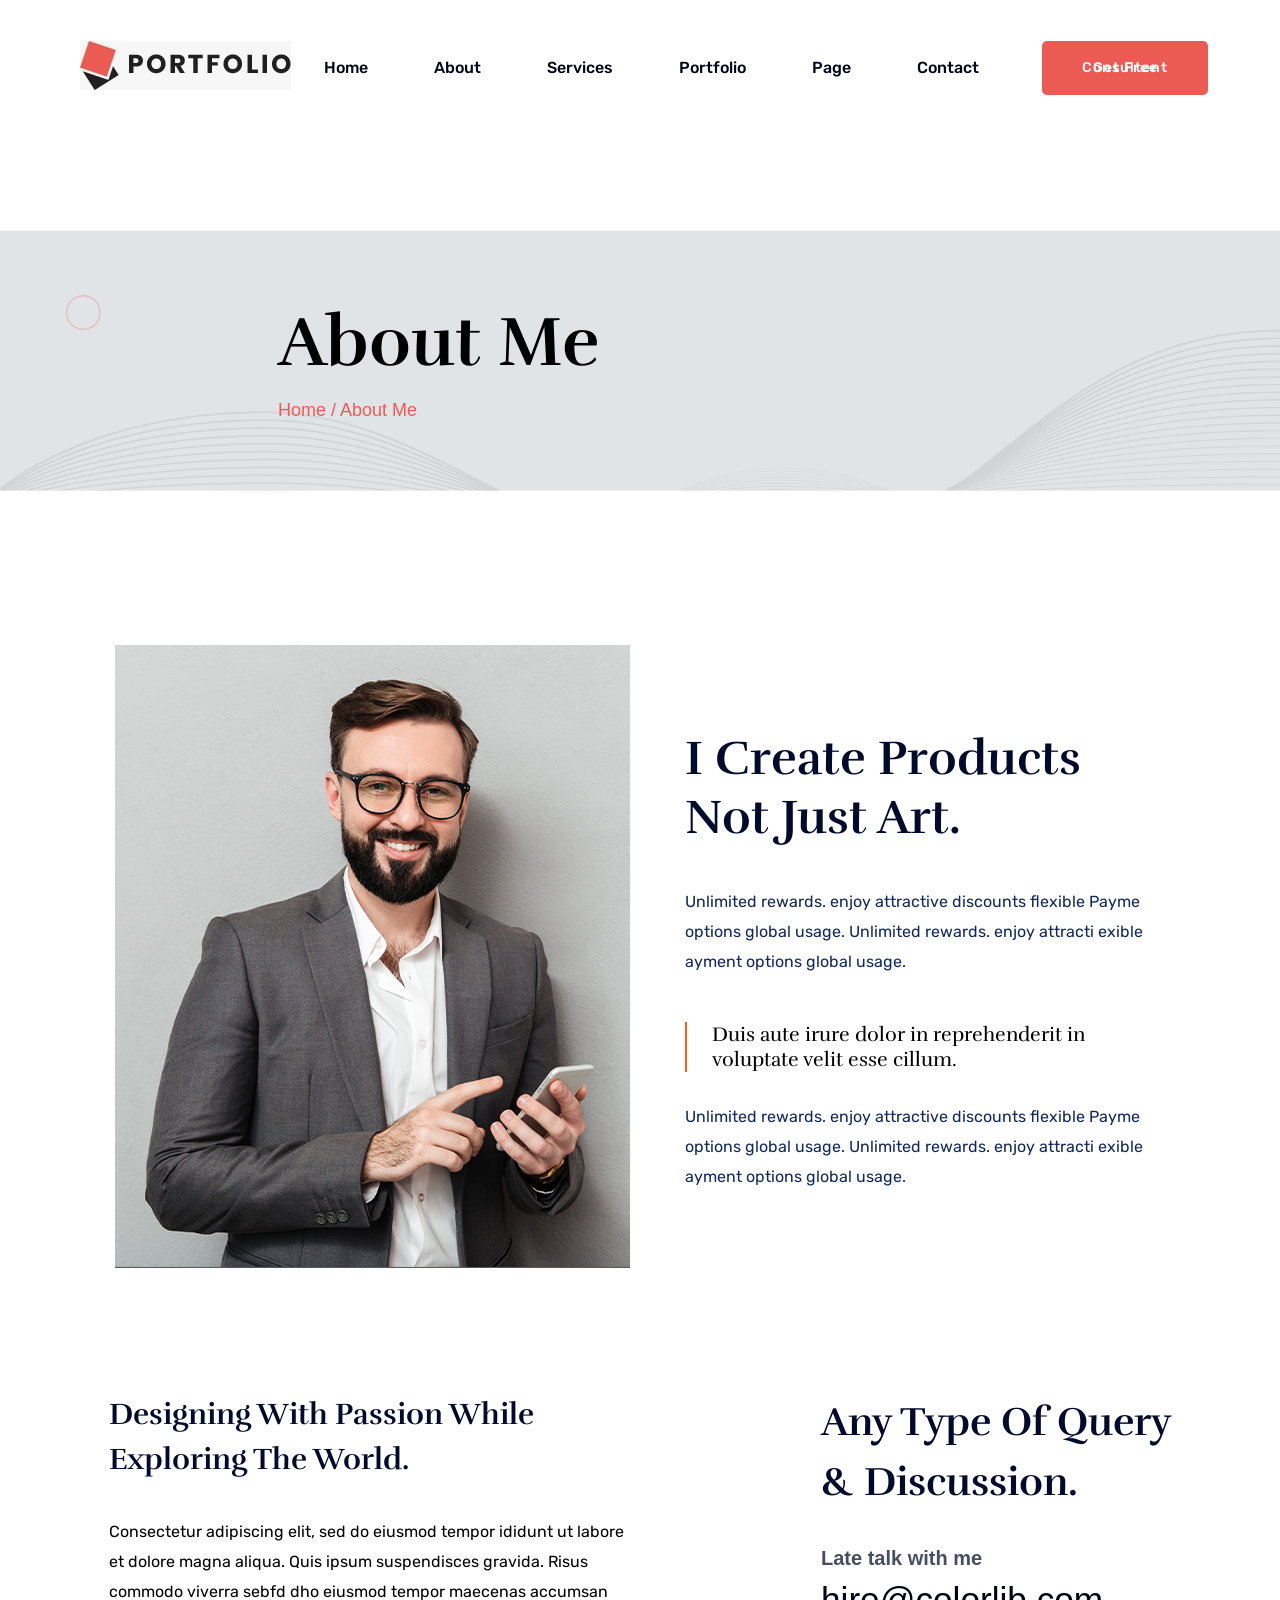
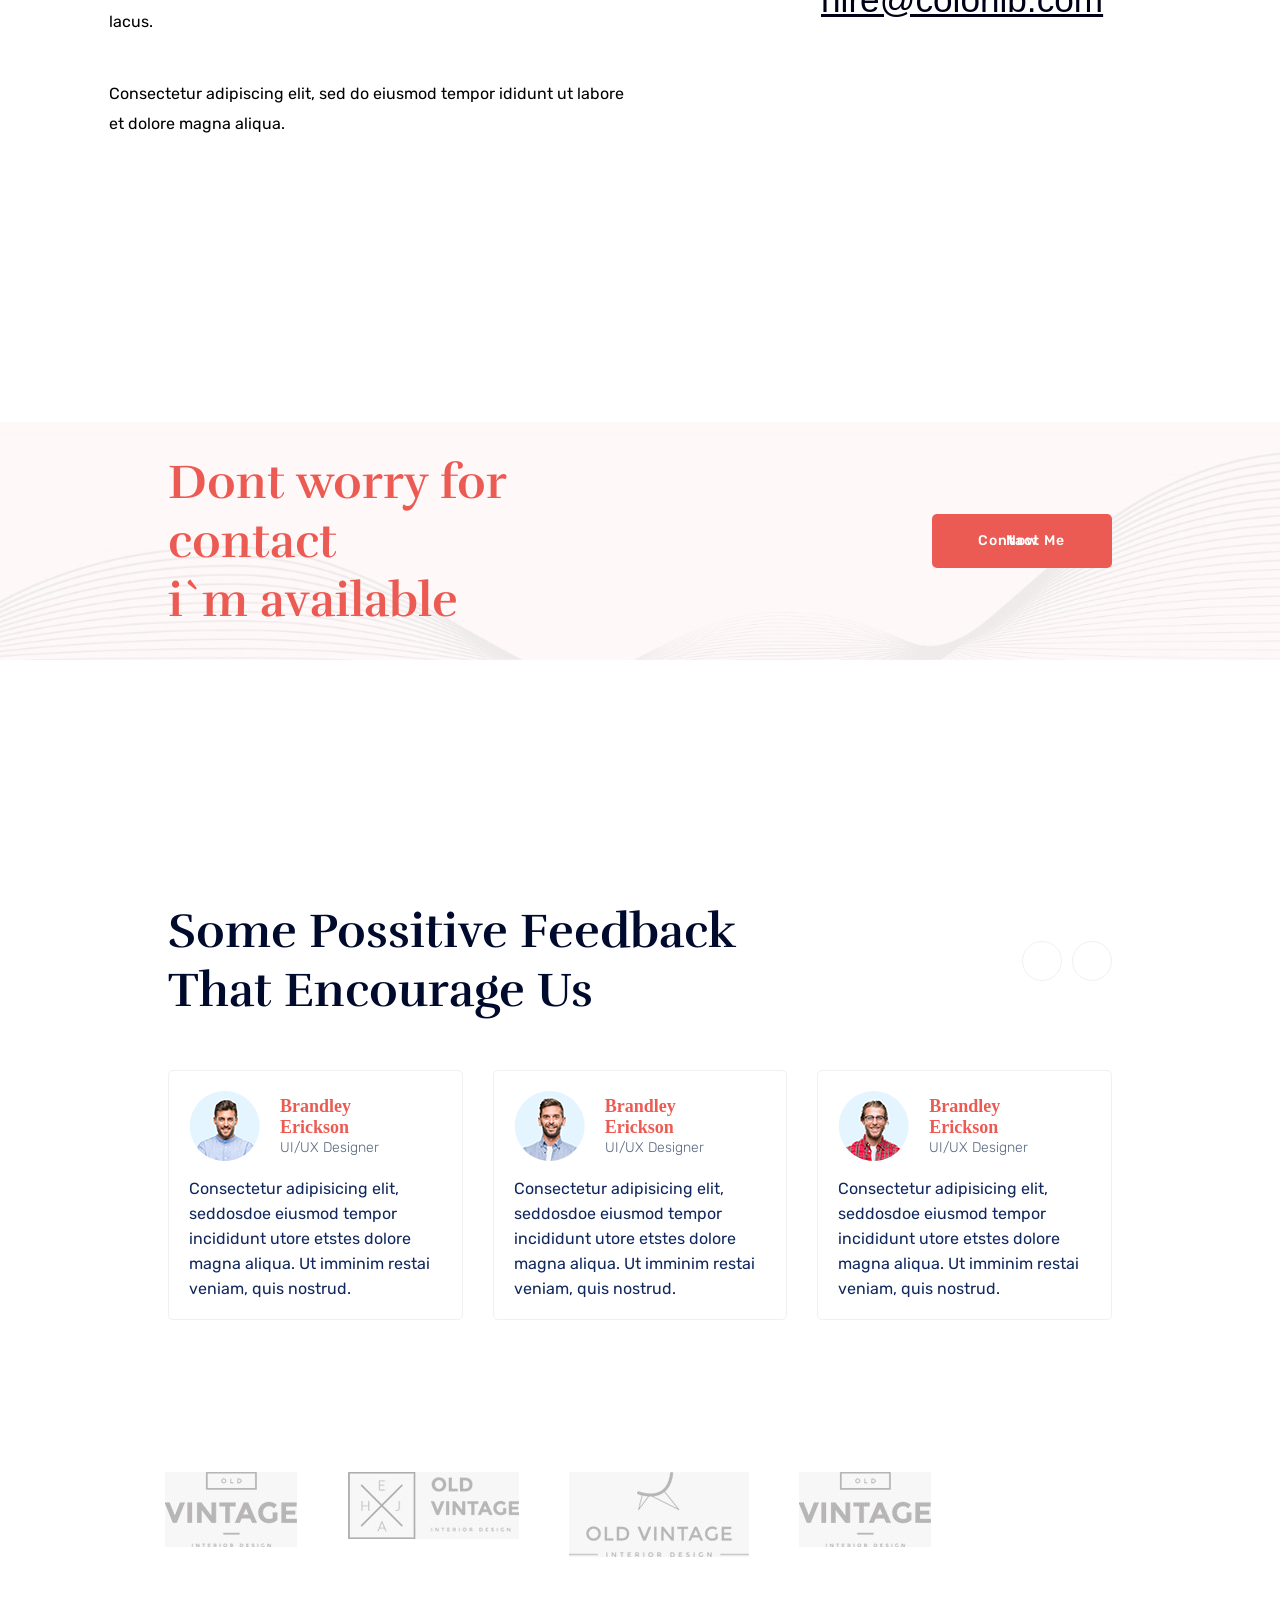
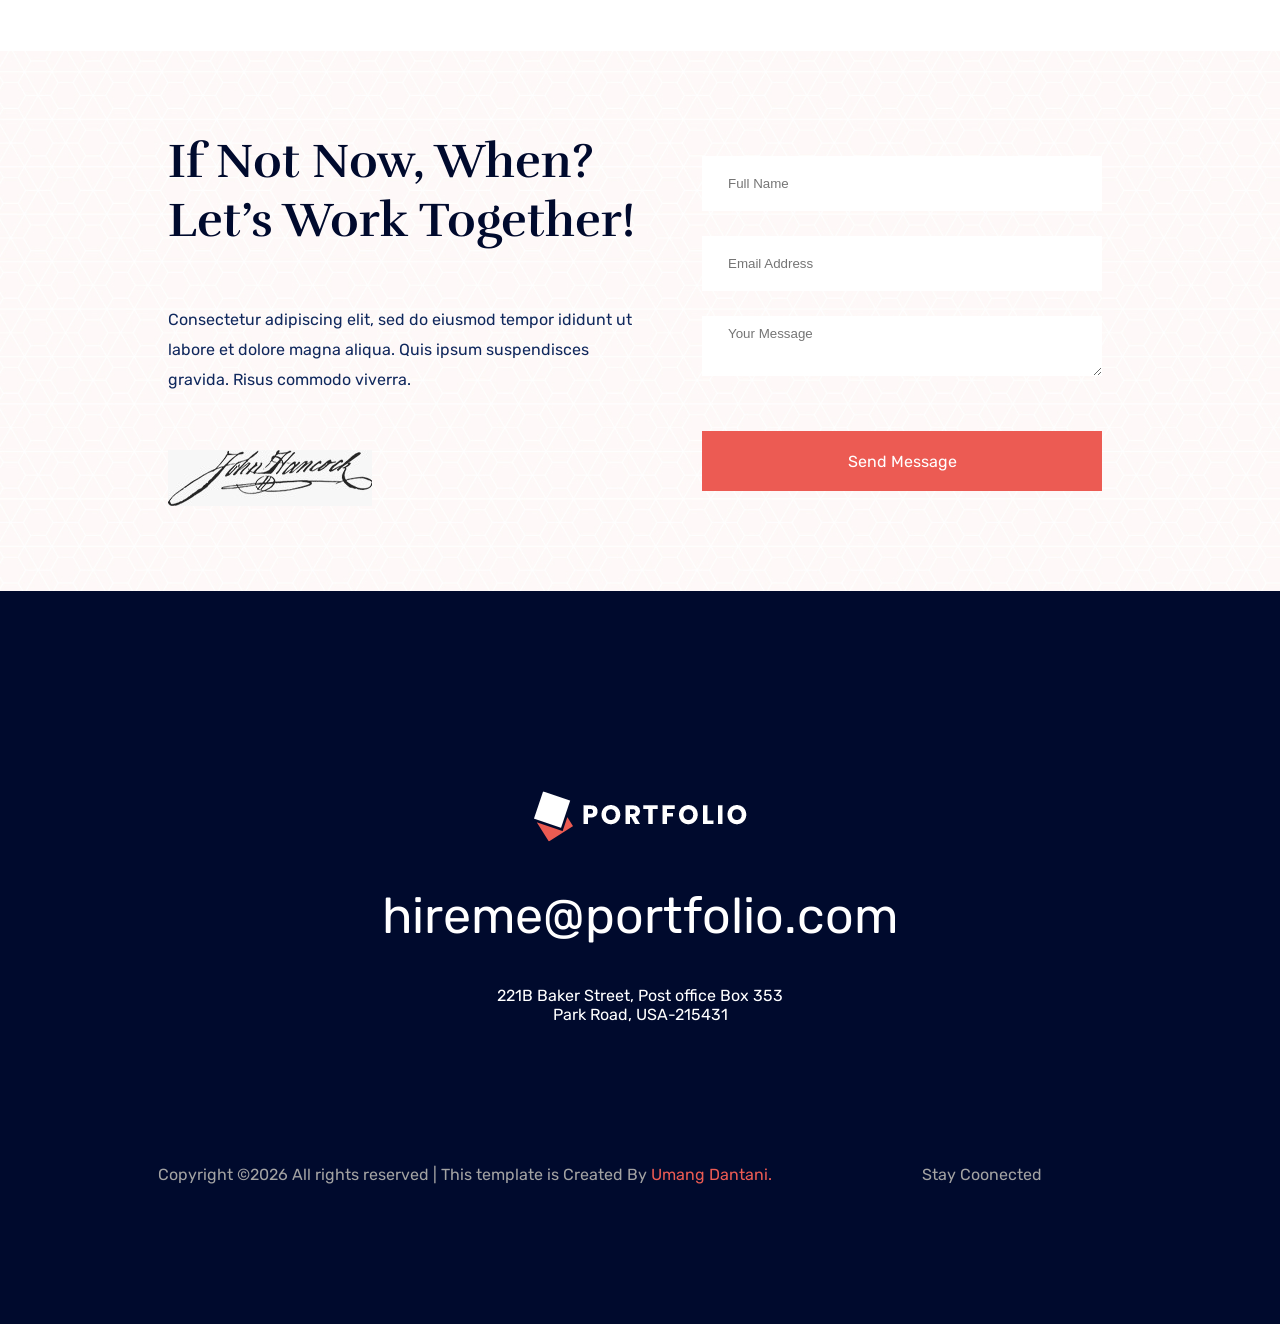
==== about.html @ 94665314 "first" ====
<!DOCTYPE html>
<html lang="en">
<head>
    <meta charset="UTF-8">
    <meta name="viewport" content="width=device-width, initial-scale=1.0">
    <title>About|Portfolio-WebPage</title>
    <link rel="stylesheet" href="style.css">
</head>
<body>
    <header class="header">
      <div class="header-logo">
        <img src="./images/logo (1).png" alt="" />
      </div>
      <nav class="header-navbar">
        <ul>
          <li>
            <a href="#Home">Home</a>
          </li>
          <li>
            <a href="#about">About</a>
          </li>
          <li>
            <a href="#services">Services</a>
          </li>
          <li>
            <a href="#portfolio">Portfolio</a>
          </li>
          <li>
            <a href="#page">Page</a>
          </li>
          <li>
            <a href="#contact">Contact</a>
          </li>
        </ul>
        <div class="header-navbar-btn">
          <button>Get Free Consultent</button>
        </div>
      </nav>
    </header>

<!---------------- About Me Section------------- -->
<section class="about-me-section" id="home">
    <div class="about-me-section-container">
        <div class="about-me-section-title">
            <h2>About Me</h2>
            <span>Home / About Me</span>
        </div>
    </div>
</section>

<!------------- Create-Products-Section------------------------ -->
<section class="create-product-section">
    <div class="create-product-section-container">
        <div class="create-product-section-wrapper">
<div class="rigth-side-content">
            <img src="./images/aboutme.png" alt="">
        </div>
        <div class="left-side-text-content">
            <div class="Left-side-text">
                <h2>I Create Products Not Just Art.</h2>
                <p>Unlimited rewards. enjoy attractive discounts flexible Payme options global usage. Unlimited rewards. enjoy attracti exible ayment options global usage.</p>
                <h4>Duis aute irure dolor in reprehenderit in voluptate velit esse cillum.
</h4><p>Unlimited rewards. enjoy attractive discounts flexible Payme options global usage. Unlimited rewards. enjoy attracti exible ayment options global usage.</p>
            </div>
        </div>
        </div>
    </div>
</section>

 <!------------ About Section Start----------------- -->

    <section class="about-section">
      <div class="about-section-container">
        <div class="about-wrapper">
          <div class="about-left-side-content">
            <h3>Designing With Passion While Exploring The World.</h3>
            <p class="pera-1">
              Consectetur adipiscing elit, sed do eiusmod tempor ididunt ut
              labore et dolore magna aliqua. Quis ipsum suspendisces gravida.
              Risus commodo viverra sebfd dho eiusmod tempor maecenas accumsan
              lacus.
            </p>
            <p class="pera-2">
              Consectetur adipiscing elit, sed do eiusmod tempor ididunt ut
              labore et dolore magna aliqua.
            </p>
          </div>
          <div class="about-right-side-content">
            <h3>
              Any Type Of Query <br />
              & Discussion.
            </h3>
            <p>Late talk with me</p>

            <div class="about-right-side-flex">
              <a href="">hire@colorlib.com</a>

              <i class="fa-solid fa-arrow-right"></i>
            </div>
          </div>
        </div>
      </div>
    </section>

    
  

    <!------------ Contact Section------------- -->

    <section class="contact-section">
      <div class="contact-section-container">
        <div class="content-section-wrapper">
          <div class="left-side-content">
            <div class="left-side-text">
              <h2>
                Dont worry for contact <br />
                i`m available
              </h2>
            </div>
          </div>
          <div class="right-side-content">
            <div class="right-side-content-btn">
              <button>Contact Me Now</button>
            </div>
          </div>
        </div>
      </div>
    </section>

    <!----------------- Feedback-Section----------------- -->

    <section class="feedback-section">
      <div class="feedback-section-container">
        <div class="section-title">
          <div class="section-title-flex">
            <h2>
              Some Possitive Feedback <br />
              That Encourage Us
            </h2>
            <div class="side-arrow-icons">
              <i class="fa-solid fa-angle-left"></i>
              <i class="fa-solid fa-angle-right"></i>
            </div>
          </div>
        </div>
        <div class="feedback-section-grid">
          <div class="feedback-section-card">
            <div class="img-and-text-flex">
              <img src="./images/blog3.png" alt="" />
              <div class="img-side-text">
                <h2>Brandley Erickson</h2>
                <span>UI/UX Designer</span>
              </div>
            </div>
            <p>
              Consectetur adipisicing elit, seddosdoe eiusmod tempor incididunt
              utore etstes dolore magna aliqua. Ut imminim restai veniam, quis
              nostrud.
            </p>
          </div>
          <div class="feedback-section-card">
            <div class="img-and-text-flex">
              <img src="./images/blog2.png" alt="" />
              <div class="img-side-text">
                <h2>Brandley Erickson</h2>
                <span>UI/UX Designer</span>
              </div>
            </div>
            <p>
              Consectetur adipisicing elit, seddosdoe eiusmod tempor incididunt
              utore etstes dolore magna aliqua. Ut imminim restai veniam, quis
              nostrud.
            </p>
          </div>
          <div class="feedback-section-card">
            <div class="img-and-text-flex">
              <img src="./images/blog1.png" alt="" />
              <div class="img-side-text">
                <h2>Brandley Erickson</h2>
                <span>UI/UX Designer</span>
              </div>
            </div>
            <p>
              Consectetur adipisicing elit, seddosdoe eiusmod tempor incididunt
              utore etstes dolore magna aliqua. Ut imminim restai veniam, quis
              nostrud.
            </p>
          </div>
        </div>
      </div>
    </section>

    <!-------------- Brand-Section--------------- -->

    <section class="brand-section">
      <div class="brand-section-container">
        <div class="brand-section-grid">
          <div class="brand-section-cards">
            <img src="./images/brand2" alt="" />
          </div>
          <div class="brand-section-cards">
            <img src="./images/brand3" alt="" />
          </div>
          <div class="brand-section-cards">
            <img src="./images/brand4" alt="" />
          </div>
          <div class="brand-section-cards">
            <img src="./images/brand2" alt="" />
          </div>
          <div class="brand-section-cards">
            <img src="./images/brand1" alt="" />
          </div>
        </div>
      </div>
    </section>

    <!------------ Contact-Form-Section-------------- -->

    <section class="contact-form-section">
      <div class="contact-form-section-container">
        <div class="contact-form-wrapper">
          <div class="Left-side-content">
            <div class="contact-form-left-side-text">
              <h2>
                If Not Now, When? <br />
                Let’s Work Together!
              </h2>
              <p>
                Consectetur adipiscing elit, sed do eiusmod tempor ididunt ut
                labore et dolore magna aliqua. Quis ipsum suspendisces gravida.
                Risus commodo viverra.
              </p>
              <img src="./images/sin" alt="" />
            </div>
          </div>
          <div class="right-side-form-content">
            <form action="">
              <input type="text" placeholder="Full Name" />
              <input type="text" placeholder="Email Address" />
              <textarea
                name="Your Message"
                placeholder="Your Message"
              ></textarea>
              <div class="input-btn">
                <button class="form-btn">Send Message</button>
              </div>
            </form>
          </div>
        </div>
      </div>
    </section>

    <!------------- Footer Section------------- -->

    <footer class="footer-section">
      <div class="footer-section-container">
        <div class="footer-text-content">
          <img src="./images/logo2_footer.png" alt="" />
          <h1>hireme@portfolio.com</h1>
          <span>221B Baker Street, Post office Box 353</span>
        </div>
        <span>Park Road, USA-215431</span>
        <div class="footer-text-bootom-flex">
          <p>
            Copyright ©2026 All rights reserved | This template is Created By
            <span>Umang Dantani.</span>
          </p>
          <div class="footer-social-icons">
            <div class="footer-social-flex">
              <p>Stay Coonected</p>
              <i class="fa-brands fa-twitter"></i>
              <i class="fa-brands fa-facebook-f"></i>
              <i class="fa-solid fa-globe"></i>
              <i class="fa-brands fa-instagram"></i>
            </div>
          </div>
        </div>
      </div>
    </footer>
</body>
</html>
---- style.css ----
@import url("https://fonts.googleapis.com/css2?family=Aguafina+Script&family=Allison&family=Allura&family=Italiana&family=Merriweather:ital,opsz,wght@0,18..144,300..900;1,18..144,300..900&family=Montserrat:ital,wght@0,100..900;1,100..900&family=Open+Sans:ital,wght@0,300..800;1,300..800&family=Oswald:wght@200..700&family=Playfair:ital,opsz,wght@0,5..1200,300..900;1,5..1200,300..900&family=Playwrite+AU+QLD:wght@100..400&family=Poppins:ital,wght@0,100;0,200;0,300;0,400;0,500;0,600;0,700;0,800;0,900;1,100;1,200;1,300;1,400;1,500;1,600;1,700;1,800;1,900&family=Raleway:ital,wght@0,100..900;1,100..900&family=Roboto:ital,wght@0,100..900;1,100..900&family=Rubik:ital,wght@0,300..900;1,300..900&display=swap");
@import url("https://fonts.googleapis.com/css2?family=Aguafina+Script&family=Allison&family=Allura&family=Italiana&family=Merriweather:ital,opsz,wght@0,18..144,300..900;1,18..144,300..900&family=Montserrat:ital,wght@0,100..900;1,100..900&family=Open+Sans:ital,wght@0,300..800;1,300..800&family=Oswald:wght@200..700&family=Playfair:ital,opsz,wght@0,5..1200,300..900;1,5..1200,300..900&family=Playwrite+AU+QLD:wght@100..400&family=Poppins:ital,wght@0,100;0,200;0,300;0,400;0,500;0,600;0,700;0,800;0,900;1,100;1,200;1,300;1,400;1,500;1,600;1,700;1,800;1,900&family=Raleway:ital,wght@0,100..900;1,100..900&family=Roboto:ital,wght@0,100..900;1,100..900&family=Rubik:ital,wght@0,300..900;1,300..900&family=Rufina:wght@400;700&display=swap");
* {
  margin: 0;
  padding: 0;
  box-sizing: border-box;
}

.header {
  height: 15vh;
  padding: 0 80px;
  display: flex;
  justify-content: space-between;
  align-items: center;
}

.header-navbar {
  display: flex;
  justify-content: space-between;
  align-items: center;
  gap: 30px;
}

.header-navbar-btn button {
  background: #ec5b53;
  padding: 27px 40px;
  text-transform: capitalize;
  display: inline-block;
  font-family: "Rubik", sans-serif;
  font-size: 14px;
  border-radius: 5px;
  border: none;
  color: white;
  font-weight: 500;
  letter-spacing: 1px;
  line-height: 0;
  position: relative;
  overflow: hidden;
  z-index: 1;
}

.header-navbar-btn button::before {
  content: "";
  position: absolute;
  top: 0;
  left: -100%;
  width: 100%;
  height: 100%;
  background: #d8433c;
  transition: all 0.4s ease;
  z-index: -1;
}

.header-navbar-btn button:hover::before {
  left: 0;
}

.header-navbar-btn button:hover {
  color: #fff;
}

.header-navbar ul {
  margin: 0px;
  padding: 0px;
  list-style: none;
  display: flex;
}
.header-navbar ul li a {
  font-family: "Rubik", sans-serif;
  color: #000019;
  font-weight: 500;
  text-decoration: none;
  padding: 39px 10px;
  display: block;
  font-size: 16px;
  margin: 0 23px;
  transition: 0.3s ease;
}

.header-navbar ul li a:hover {
  color: #ec5b53;
}

/* <!----------------- Hero-Section-Start-------------- --> */

.hero-section {
  min-height: 100vh;
  background-image: url(./images/h1_hero.jpg);
  background-position: center;
  background-repeat: no-repeat;
  background-size: cover;
}

.hero-section-container {
  max-width: 1200px;
  min-height: 100vh;
  padding: 10px 13%;
  display: flex;
  justify-content: center;
  align-items: center;
}

.hero-section-container-text-content {
  max-height: 500px;
}

.hero-section-container-text-content span {
  font-size: 18px;
  font-family: "Rubik", sans-serif;
  line-height: 1.2;
  font-weight: 300;
  margin-bottom: 39px;
  color: #ec5b53;
  text-transform: uppercase;
  display: inline-block;
}

.hero-section-container-text-content h1 {
  font-family: "Rufina", serif;
  font-size: 70px;
  font-weight: 700;
  margin-bottom: 14px;
  color: #002d5b;
  line-height: 1.2;
  text-transform: capitalize;
  margin-bottom: 29px;
}
.hero-section-container-text-content p {
  font-family: "Rubik", sans-serif;
  color: #464d65;
  margin-bottom: 42px;
  max-width: 550px;
  line-height: 30px;
}

.hero-content-btns {
  display: flex;
  justify-content: first baseline;
  gap: 20px;
}

.hero-content-btns .btn-1 {
  background: #ec5b53;
  padding: 20px 44px;
  text-transform: capitalize;
  font-family: "Rubik", sans-serif;
  color: #fff;
  cursor: pointer;
  display: inline-block;
  font-size: 14px;
  border-radius: 5px;
  font-weight: 500;
  letter-spacing: 1px;
  line-height: 0;
  margin-bottom: 0;
  margin: 10px;
  cursor: pointer;
  transition: color 0.4s linear;
  position: relative;
  z-index: 1;
  border: 0;
  overflow: hidden;
  margin: 0;
  transition: 0.3s ease;
}

/* Hover Background */
.hero-content-btns .btn-1::before {
  content: "";
  position: absolute;
  top: 0;
  left: -100%;
  width: 100%;
  height: 100%;
  background: #d8433c;
  transition: left 0.4s ease;
  z-index: -1;
}

/* Hover */
.hero-content-btns .btn-1:hover::before {
  left: 0;
}

.hero-content-btns .btn-1:hover {
  transform: translate(10px);
  color: #fff;
}

.hero-content-btns .btn-2 {
  border: 1px solid #e3c6c6;
  background: transparent;
  color: #464d65;
  padding: 20px 57px;
  border-radius: 5px;
  text-transform: capitalize;
  font-size: 14px;
  font-weight: 500;
  letter-spacing: 1px;
  cursor: pointer;
  position: relative;
  overflow: hidden;
  z-index: 1;
  transition: 0.3s ease;
}

.hero-content-btns .btn-2::before {
  content: "";
  position: absolute;
  left: 0;
  top: 0;
  width: 100%;
  height: 0%;
  background: #ec5b53;
  z-index: -1;
  transition: height 0.35s ease;
}

/* Hover */
.hero-content-btns .btn-2:hover::before {
  height: 100%;
}

.hero-content-btns .btn-2:hover {
  color: #fff;
  border-color: #ec5b53;
  transform: translateY(10px);
}

/* <!------------ About Section Start---------------- */

.about-section {
  padding: 50px 50px;
  margin: 0 auto;
  display: flex;
  justify-content: center;
}
.about-section-container {
  max-width: 1200px;
  padding: 10px 5%;
}

.about-wrapper {
  display: flex;
  justify-content: space-between;
  gap: 50px;
}

.about-left-side-content {
  width: 50%;
}

.about-left-side-content h3 {
  font-family: "Rufina", serif;
  font-size: 30px;
  color: #000a2d;
  font-weight: 700;
  margin-bottom: 35px;
  line-height: 1.5;
}
.about-left-side-content .pera-1 {
  font-family: "Rubik", sans-serif;
  color: black;
  margin-bottom: 42px;
  max-width: 550px;
  line-height: 30px;
}
.about-left-side-content .pera-2 {
  font-family: "Rubik", sans-serif;
  color: black;
  margin-bottom: 42px;
  max-width: 550px;
  line-height: 30px;
}

.about-right-side-content h3 {
  font-family: "Rufina", serif;
  font-size: 40px;
  color: #000a2d;
  font-weight: 700;
  margin-bottom: 35px;
  line-height: 1.5;
}
.about-right-side-content p {
  font-family: "Segoe UI", Tahoma, Geneva, Verdana, sans-serif;
  color: #464d65;
  font-size: 20px;
  font-weight: 600;
  margin-bottom: 10px;
}

.about-right-side-flex {
  display: flex;
  justify-content: space-between;
  align-items: center;
}
.about-right-side-flex a {
  font-family: "Segoe UI", Tahoma, Geneva, Verdana, sans-serif;
  font-size: 2.2rem;
  color: #000019;
  font-weight: 500;
}

.about-right-side-flex i {
  font-size: 2rem;
}

/* <!----------- Categories Section------------- --> */

.categories-section {
  min-height: 100vh;
  background: url(./images/shape1.png);
  background-position: center;
  background-repeat: no-repeat;
  background-size: cover;
  padding: 50px 50px;
  margin: 0 auto;
  display: flex;
  justify-content: center;
  align-items: center;
}

.categories-section-container {
  max-width: 1200px;
  padding: 10px 5%;
}

.section-title h2 {
  font-family: "Rufina", serif;
  font-size: 48px;
  display: block;
  color: #000a2d;
  font-weight: 600;
}

.categories-section-grid {
  margin-top: 50px;
  display: grid;
  grid-template-columns: repeat(3, 1fr);
  gap: 30px;
}

.categories-section-card {
  border: 1px solid #e1ebf7;
  border-radius: 6px;
  width: 350px;
  text-align: center;
  height: 500px;
  padding: 61px 18px;
  transition: all 0.4s ease-out 0s;
  position: relative;
  z-index: 1;
}

.categories-section-card::before {
  content: "";
  position: absolute;
  left: 0;
  bottom: 0;
  width: 100%;
  height: 0;
  background: #ec5b53;
  transition: height 0.35s ease;
  z-index: -1;
}

.categories-section-card i {
  background: #ec5b5367;
  border-radius: 50px;
  width: 95px;
  height: 95px;
  padding: 25px;
  font-size: 2.5rem;
  color: #ec5b53;
}
.categories-section-card h5 {
  font-family: "Rufina", serif;
  font-size: 25px;
  color: #002d5b;
  font-weight: 700;
  padding-top: 50px;
  margin-bottom: 21px;
  display: block;
  transition: 0.3s ease;
}
.categories-section-card p {
  font-family: "Rubik", sans-serif;
  color: #464d65;
  padding-top: 10px;
  line-height: 30px;
  transition: 0.3s ease;
}

.categories-section-card:hover {
  background: #ec5b5375;
  transform: translate(22px);
}
.categories-section-card i:hover {
  transform: rotate(5deg);
  background: white;
}
.categories-section-card h5:hover {
  transform: translate(-20px);
  font-size: 2rem;
  color: white;
}
.categories-section-card p:hover {
  transform: translate(10px);
  color: white;
}

/* <!------------- Service-Section--------------- --> */

.service-section {
  padding: 50px 50px;
  margin: 0 auto;
  display: flex;
  justify-content: center;
  align-items: center;
}

.service-section-container {
  max-width: 1200px;
  padding: 10px 4%;
  margin: auto;
}

.section-titles-flex {
  display: flex;
  justify-content: space-between;
  align-items: center;
  gap: 30px;
}
.section-titles-flex span {
  margin-top: 130px;
  font-family: "Segoe UI", Tahoma, Geneva, Verdana, sans-serif;
  font-weight: 500;
  transition: 0.3s ease;
}

.section-titles-flex span:hover {
  border-bottom: 2px solid #ec5b53;
  transform: translate(5px);
}

.section-span-flex {
  display: flex;
  justify-content: right;
  gap: 20px;
}
.service-grid {
  margin-top: 50px;
  display: grid;
  grid-template-columns: 2fr 1fr 1fr;
  grid-template-rows: 220px 420px 280px;
  gap: 25px;
}
.item {
  overflow: hidden;
}

.item img {
  width: 100%;
  height: 100%;
  object-fit: cover;
  display: block;
  transition: 0.5s;
}

.item:hover img {
  transform: scale(1.08);
}

/* Layout */

.item-1 {
  grid-column: 1 / 3;
  grid-row: 1 / 3;
}

.item-2 {
  grid-column: 3;
  grid-row: 1;
}

.item-3 {
  grid-column: 3;
  grid-row: 2;
}

.item-4 {
  grid-column: 1;
  grid-row: 3;
}

.item-5 {
  grid-column: 2;
  grid-row: 3;
}

.item-6 {
  grid-column: 3;
  grid-row: 3;
}

/* <!------------ Contact Section------------- --> */

.contact-section {
  min-height: 50vh;
  width: 100%;
  background-image: url(./images/section_bg02.jpg);
  background-position: center;
  background-repeat: no-repeat;
  background-size: contain;
  padding: 50px 50px;
  margin: auto;
}
.contact-section-container {
  padding: 10px 10%;
  height: 500px;
  display: flex;
  justify-content: center;
  align-items: center;
}
.content-section-wrapper {
  display: flex;
  justify-content: space-between;
  align-items: center;
  gap: 320px;
}

.left-side-content {
  max-width: 50%;
}

.left-side-text h2 {
  font-family: "Rufina", serif;
  font-size: 48px;
  display: block;
  color: #ec5b53;
  font-weight: 600;
}

.right-side-content {
  max-width: 50%;
}

.right-side-content-btn button {
  background: #ec5b53;
  padding: 27px 44px;
  text-transform: capitalize;
  font-family: "Rubik", sans-serif;
  color: #fff;
  cursor: pointer;
  display: inline-block;
  font-size: 14px;
  border-radius: 5px;
  font-weight: 500;
  letter-spacing: 1px;
  line-height: 0;
  margin-bottom: 0;
  margin: 10px;
  cursor: pointer;
  transition: color 0.4s linear;
  position: relative;
  z-index: 1;
  border: 0;
  overflow: hidden;
  margin: 0;
  transition: 0.3s ease;
}
.right-side-content-btn button::before {
  content: "";
  position: absolute;
  top: 0;
  left: -100%;
  width: 100%;
  height: 100%;
  background: #d8433c;
  transition: all 0.4s ease;
  z-index: -1;
}

.right-side-content-btn button:hover::before {
  left: 0;
}

.right-side-content-btn button:hover {
  transform: translate(10px);
  color: #fff;
}

/* <!----------------- Feedback-Section----------------- --> */

.feedback-section {
  min-height: 60vh;
  padding: 50px 50px;
  margin: auto;
  display: flex;
  justify-content: center;
  align-items: center;
}

.feedback-section-container {
  max-width: 1340px;
  padding: 10px 10%;
}
.section-title-flex {
  display: flex;
  justify-content: space-between;
  align-items: center;
}
.section-title-flex h2 {
  font-family: "Rufina", serif;
  font-size: 48px;
  display: block;
  color: #000a2d;
  font-weight: 600;
}
.side-arrow-icons {
  display: flex;
  justify-content: space-between;
  gap: 10px;
}
.side-arrow-icons i {
  border: 1px solid #f0f0f0;
  border-radius: 50px;
  color: #ec5b53;
  width: 40px;
  padding: 10px;
  height: 40px;
  transition: 0.3s ease;
}

.side-arrow-icons i:hover {
  transform: scale(1.2);
  background: #ec5b53;
  color: #e1ebf7;
}
.feedback-section-grid {
  margin-top: 50px;
  display: grid;
  grid-template-columns: repeat(3, 1fr);
  gap: 30px;
}
.feedback-section-card {
  border: 1px solid #f0f0f0;
  border-radius: 5px;
  padding: 20px;
  height: 250px;
  position: relative;
  background: #fff;
  transition: 0.3s ease;
}

.feedback-section-card:hover {
  transform: translate(22px);
  background: #e1ebf7;
}

.img-and-text-flex {
  display: flex;
  justify-content: space-between;
  align-items: center;
  gap: 20px;
}

.img-side-text {
  padding-right: 40px;
}

.feedback-section-card h2 {
  color: #ec5b53;
  font-size: 18px;
  font-weight: 600;
}

.feedback-section-card span {
  font-family: "Rubik", sans-serif;
  color: #57667e;
  font-weight: 300;
  font-size: 14px;
}

.feedback-section-card p {
  font-family: "Rubik", sans-serif;
  color: #10285d;
  padding-top: 15px;
  font-size: 16px;
  line-height: 25px;
  margin-bottom: 15px;
  font-weight: normal;
}

/* <!-------------- Brand-Section--------------- --> */

.brand-section {
  min-height: 30vh;
  padding: 10px 20px;
  text-align: center;
  display: flex;
  justify-content: center;
  align-items: center;
  margin: auto;
}
.brand-section-container {
  max-width: 1200px;
  padding: 10px 10%;
}

.brand-section-grid {
  display: grid;
  grid-template-columns: repeat(5, 1fr);
  gap: 50px;
}

.brand-section-cards {
  height: auto;
  transition: 0.3s ease;
}
.brand-section-cards:hover {
  transform: translate(-10px);
}
/* <!------------ Contact-Form-Section-------------- --> */

.contact-form-section {
  min-height: 60vh;
  background-image: url(./images/section_bg04.jpg);
  background-position: center;
  background-repeat: no-repeat;
  background-size: cover;
  padding: 50px 50px;
  display: flex;
  justify-content: center;
  align-items: center;
}

.contact-form-section-container {
  max-width: 1340px;
  padding: 10px 10%;
}

.Left-side-content {
  width: 50%;
}

.contact-form-left-side-text h2 {
  font-family: "Rufina", serif;
  font-size: 48px;
  display: block;
  color: #000a2d;
  font-weight: 600;
}

.contact-form-left-side-text p {
  font-family: "Rubik", sans-serif;
  color: #10285d;
  padding-top: 15px;
  font-size: 16px;
  line-height: 30px;
  margin-bottom: 15px;
  font-weight: normal;
}

.contact-form-wrapper {
  display: flex;
  justify-content: space-between;
  align-items: center;
  gap: 50px;
}

.contact-form-left-side-text p {
  margin-top: 40px;
}

.contact-form-left-side-text img {
  margin-top: 40px;
}

.right-side-form-content form {
  height: 350px;
  display: grid;
  padding: 10px;
  grid-template-rows: repeat(3, 1fr);
  gap: 25px;
}

form input {
  width: 400px;
  height: 55px;
  font-family: "Segoe UI", Tahoma, Geneva, Verdana, sans-serif;
  padding: 10px 26px;
  background: white;
  border: none;
}

form textarea {
  font-family: "Segoe UI", Tahoma, Geneva, Verdana, sans-serif;
  background: #fff;
  height: 60px;
  width: 100%;
  padding: 10px 26px;
  border: 0;
  color: #a3a3a3;
  font-weight: 400;
  text-transform: capitalize;
  border-radius: 0px;
  border: 0;
  margin-bottom: 30px;
}

.input-btn .form-btn {
  background: #ec5b53;
  font-family: "Rubik", sans-serif;
  width: 100%;
  height: 60px;
  padding: 10px 20px;
  border: 0;
  color: #fff;
  text-transform: capitalize;
  cursor: pointer;
  font-size: 16px;
  border-radius: 0px;
}
/* <!------------- Footer Section------------- --> */

.footer-section {
 min-height: 40vh;
  margin-bottom: 0 100px;
background: #000a2d;
text-align: center;
color: white;
display: flex;
justify-content: center;
align-items: center;
}

.footer-section-container{
  max-width: 1200px;
     padding-top: 200px;
}

.footer-section-container span{
    font-family:  "Rubik", sans-serif;
      margin-top: 0;
      max-width: 500px;
}

.footer-text-content {
  text-align: center;
}

.footer-text-content h1{
  font-family: "Rubik", sans-serif;
  font-size: 50px;
    display: block;
    color: #fff;
    font-weight: 400;
    margin-top: 40px;
    margin-bottom: 40px;
}


.footer-text-content span{
  font-family:  "Rubik", sans-serif;
      margin-top: 0;
      max-width: 500px;
}

.footer-text-bootom-flex{
  display: flex;
  justify-content: space-between;
  align-items: center;
  gap: 150px;
}

.footer-text-bootom-flex p{
  font-family: "Rubik", sans-serif;
  color:#a3a3a3;
}

.footer-text-bootom-flex span{
  color: #ec5b53;
}

.footer-social-icons{
  min-height: 30vh;
  display: flex;
  justify-content: center;
  align-items: center;
  
}

.footer-social-flex{
  height: 300px;
  display: flex;
  justify-content: center;
  align-items: center;
  gap: 20px;
}

.footer-social-flex i{
  color: #a3a3a3;
  transition: 0.3s ease;
}

.footer-social-flex i:hover{
  transform: scale(1.8);
  color: #e1ebf7;
}


/*---- About Page Styling ------*/ 


/* <!---------------- About Me Section------------- --> */


.about-me-section{
  background-image: url(./images/hero2.jpg);
  background-position: center;
  background-repeat: no-repeat; 
  text-align: left;
  background-size: contain;
  min-height: 50vh;
}

.about-me-section-container{
  min-height: 50vh;
  max-width: 1200px;
  padding: 10px 10%;
  display: flex;
  justify-content:left;
  align-items: center;
}

.about-me-section-title{
  max-width: 500px;
  padding-left: 150px;
}


.about-me-section-title h2{
  font-family: "Rufina", serif;
      font-size: 70px;
    font-weight: 900;
    text-transform: capitalize;
    margin-bottom: 15px;
}


.about-me-section-title span{
  font-family: "Rubika", sans-serif;
      color: #ec5b53;
    font-size: 18px;
    text-transform: capitalize;
}

/* <!------------- Create-Products-Section------------------------ --> */

.create-product-section{
  padding: 50px 50px;
  display: flex;
  justify-content: center;
  align-items: center;
}

.create-product-section-container{
  max-width: 1200px;
  padding: 10px 5%;
  margin: 0 auto;
}
.create-product-section-wrapper{
  display: flex;
  justify-content: space-between;
  align-items: center;
  gap: 50px;
}

.rigth-side-content{
  max-width: 500px;
}



.left-side-text-content{
  max-width: 500px;
  height: 500px;
  padding: 20px;
}

.left-side-text-content h2{
  font-family: "Rufina", serif;
 font-size: 48px;
    display: block;
    color: #000a2d;
    font-weight: 600;
    margin-bottom: 40px;
}

.left-side-text-content p{
  padding-bottom: 30px;
      font-family: "Rubik", sans-serif;
    color: #10285d;
    font-size: 16px;
    line-height: 30px;
    margin-bottom: 15px;
    font-weight: normal;
}

.left-side-text-content h4{
 font-family: "Rufina", serif;
 font-size: 20px;
 font-weight: 500;
  padding-left: 25px;
    border-left: 2px solid #ff5f13;
    margin-bottom: 30px;
}
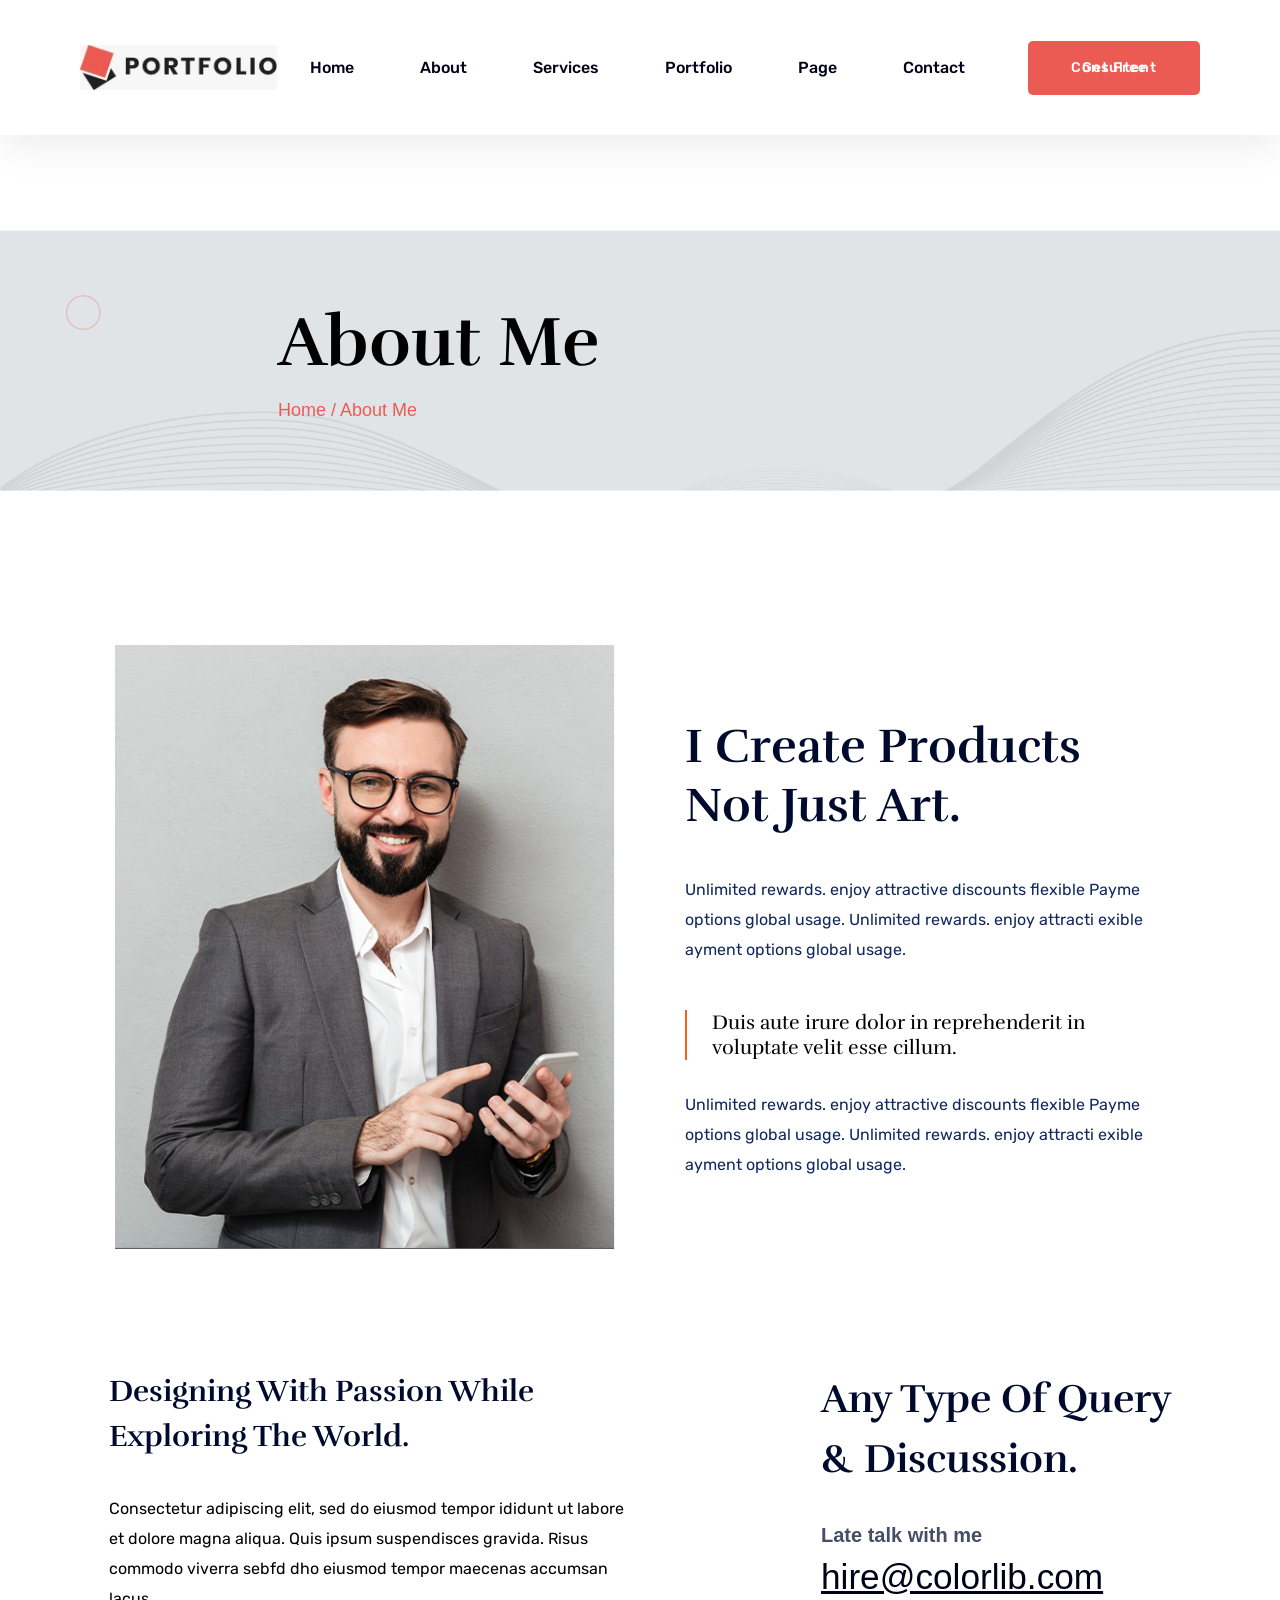
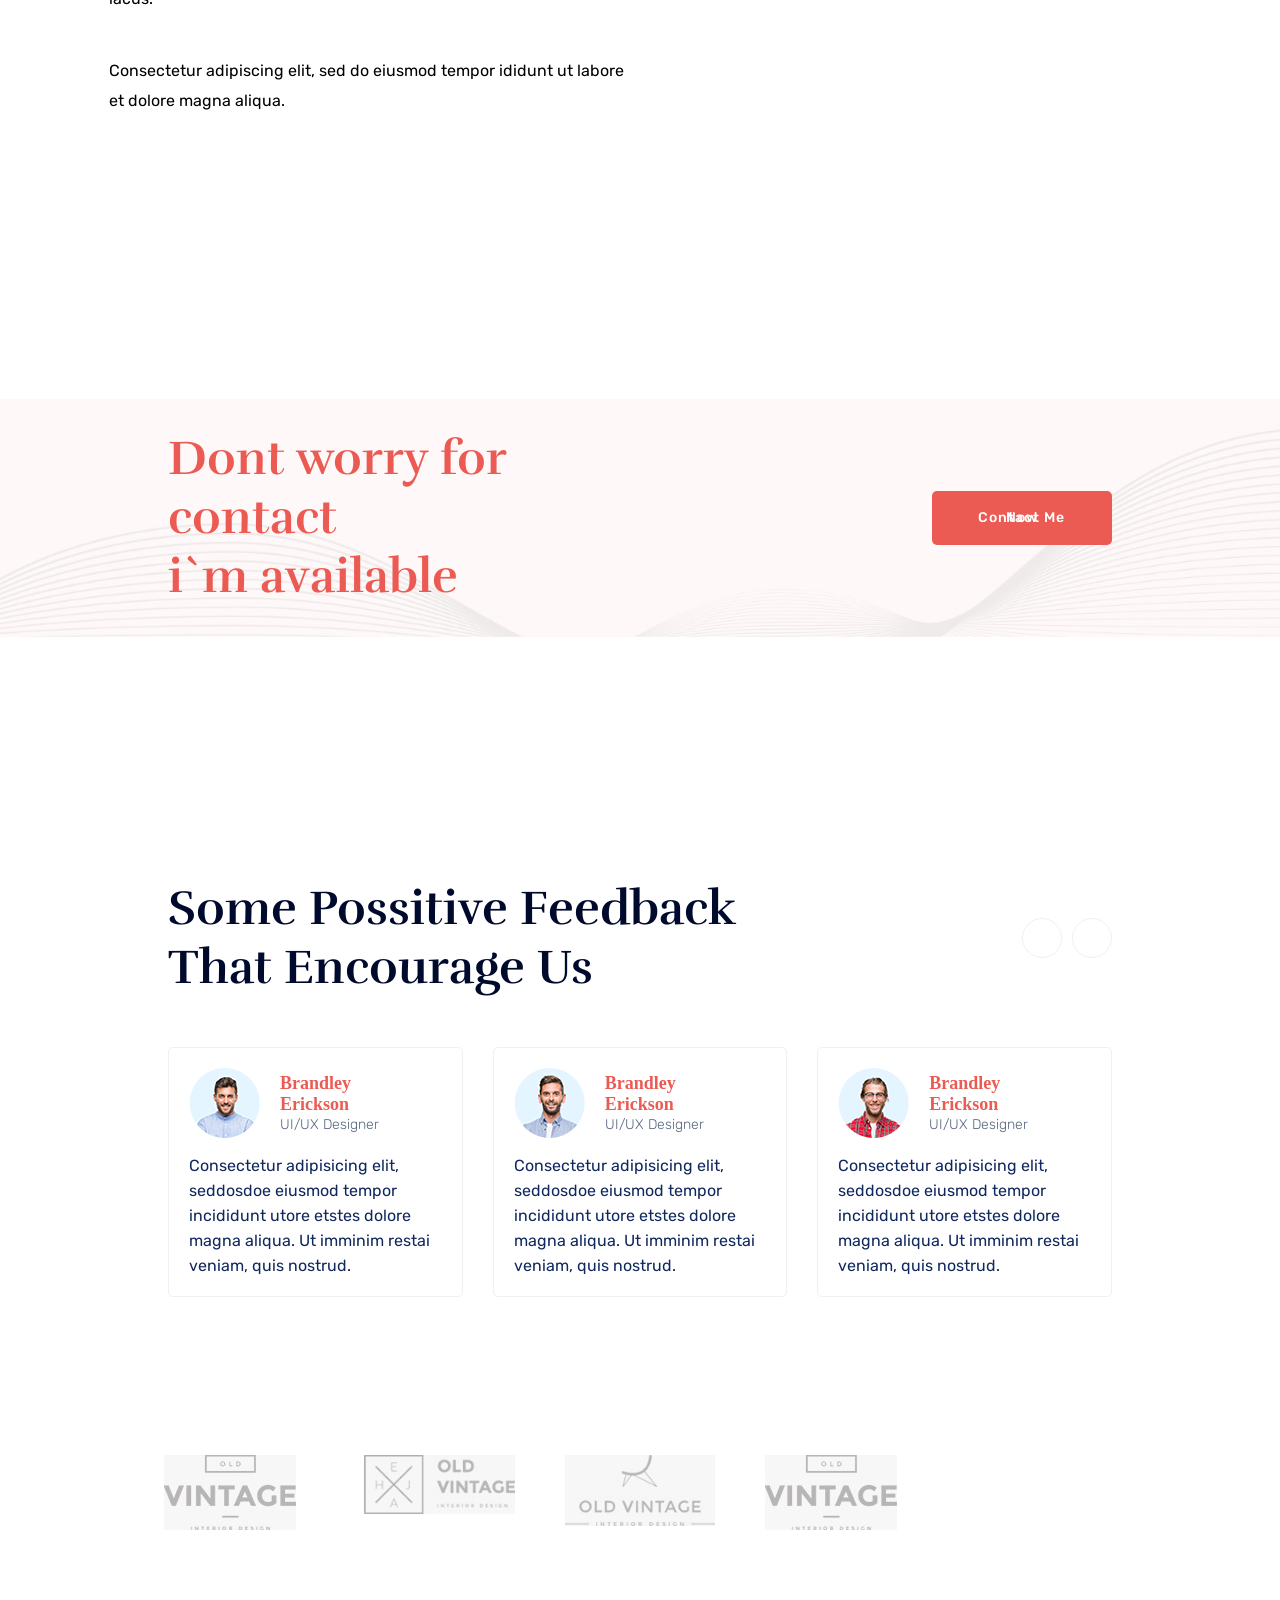
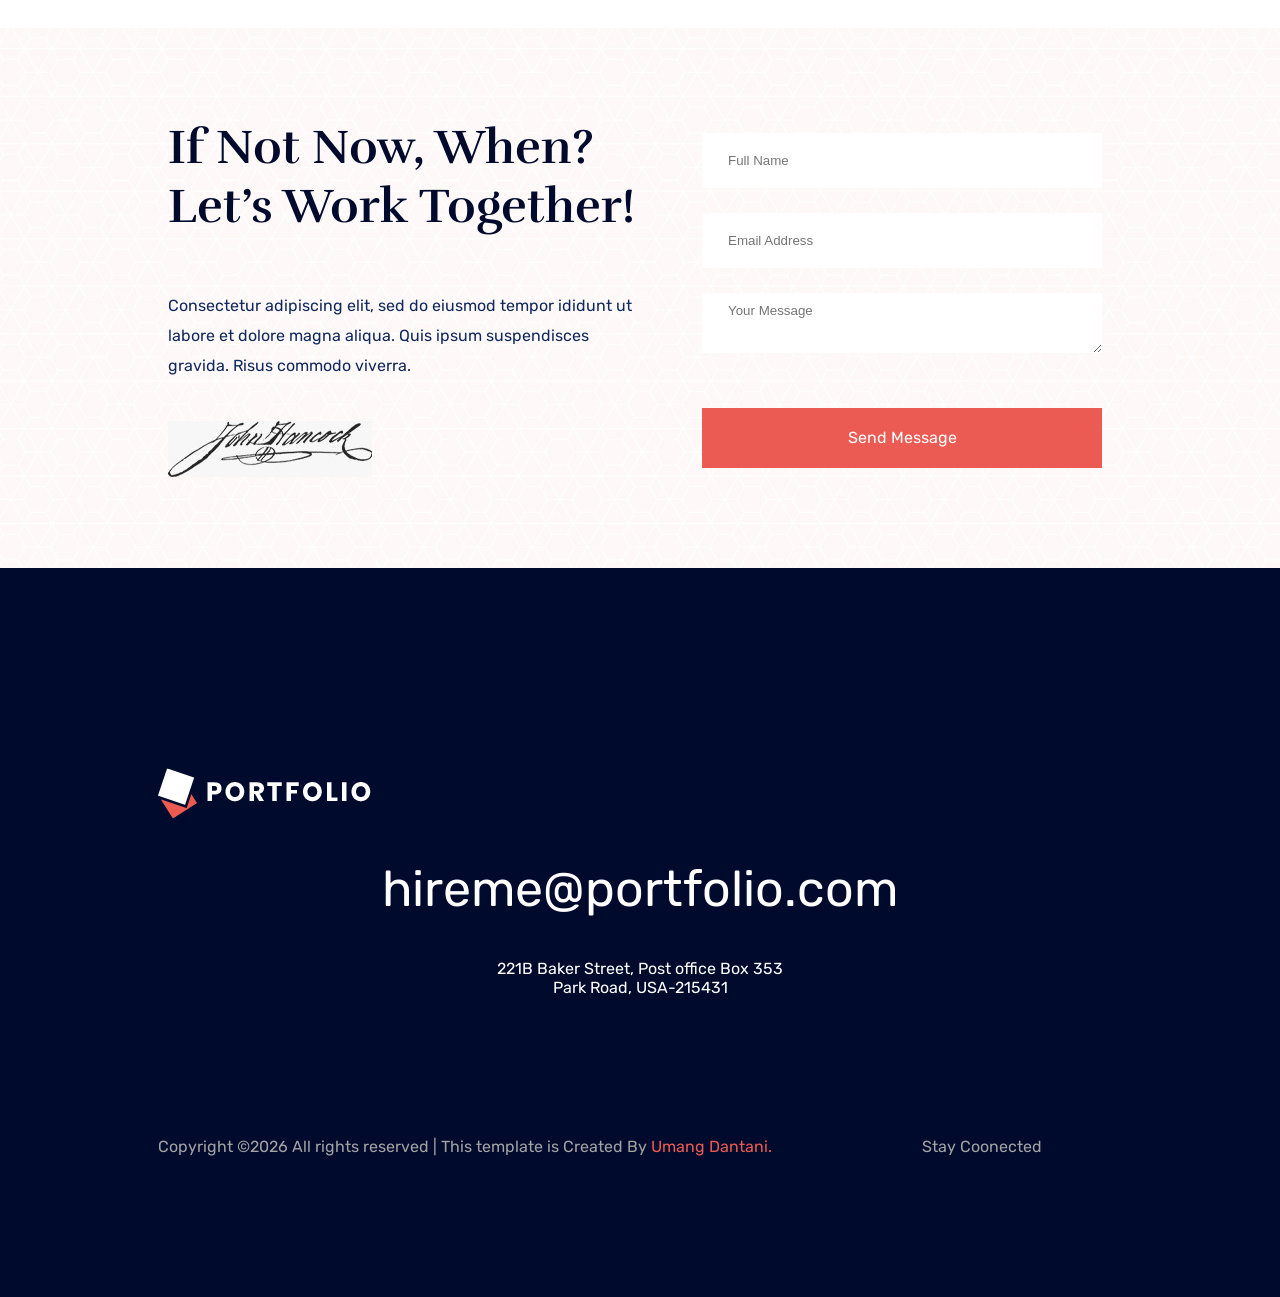
==== commit 9101e766: "first" ====
--- a/about.html
+++ b/about.html
@@ -1,12 +1,20 @@
-<!DOCTYPE html>
+<!doctype html>
 <html lang="en">
-<head>
-    <meta charset="UTF-8">
-    <meta name="viewport" content="width=device-width, initial-scale=1.0">
+  <head>
+    <meta charset="UTF-8" />
+    <meta name="viewport" content="width=device-width, initial-scale=1.0" />
     <title>About|Portfolio-WebPage</title>
-    <link rel="stylesheet" href="style.css">
-</head>
-<body>
+    <link rel="stylesheet" href="style.css" />
+    <link rel="preconnect" href="https://fonts.googleapis.com" />
+    <link
+      rel="stylesheet"
+      href="https://cdnjs.cloudflare.com/ajax/libs/font-awesome/7.0.1/css/all.min.css"
+      integrity="sha512-2SwdPD6INVrV/lHTZbO2nodKhrnDdJK9/kg2XD1r9uGqPo1cUbujc+IYdlYdEErWNu69gVcYgdxlmVmzTWnetw=="
+      crossorigin="anonymous"
+      referrerpolicy="no-referrer"
+    />
+  </head>
+  <body>
     <header class="header">
       <div class="header-logo">
         <img src="./images/logo (1).png" alt="" />
@@ -14,60 +22,74 @@
       <nav class="header-navbar">
         <ul>
           <li>
-            <a href="#Home">Home</a>
-          </li>
-          <li>
-            <a href="#about">About</a>
-          </li>
-          <li>
-            <a href="#services">Services</a>
-          </li>
-          <li>
-            <a href="#portfolio">Portfolio</a>
+            <a href="index.html">Home</a>
+          </li>
+          <li>
+            <a href="about.html">About</a>
+          </li>
+          <li>
+            <a href="services.html">Services</a>
+          </li>
+          <li>
+            <a href="portfolio.html">Portfolio</a>
           </li>
           <li>
             <a href="#page">Page</a>
           </li>
           <li>
-            <a href="#contact">Contact</a>
+            <a href="contact.html">Contact</a>
           </li>
         </ul>
         <div class="header-navbar-btn">
           <button>Get Free Consultent</button>
         </div>
       </nav>
+      <div class="menu-toggle">
+        <i class="fa-solid fa-bars"></i>
+      </div>
     </header>
 
-<!---------------- About Me Section------------- -->
-<section class="about-me-section" id="home">
-    <div class="about-me-section-container">
+    <!---------------- About Me Section------------- -->
+    <section class="about-me-section">
+      <div class="about-me-section-container">
         <div class="about-me-section-title">
-            <h2>About Me</h2>
-            <span>Home / About Me</span>
-        </div>
-    </div>
-</section>
-
-<!------------- Create-Products-Section------------------------ -->
-<section class="create-product-section">
-    <div class="create-product-section-container">
+          <h2>About Me</h2>
+          <span>Home / About Me</span>
+        </div>
+      </div>
+    </section>
+
+    <!------------- Create-Products-Section------------------------ -->
+    <section class="create-product-section">
+      <div class="create-product-section-container">
         <div class="create-product-section-wrapper">
-<div class="rigth-side-content">
-            <img src="./images/aboutme.png" alt="">
-        </div>
-        <div class="left-side-text-content">
+          <div class="rigth-side-content">
+            <img src="./images/aboutme.png" alt="" />
+          </div>
+          <div class="left-side-text-content">
             <div class="Left-side-text">
-                <h2>I Create Products Not Just Art.</h2>
-                <p>Unlimited rewards. enjoy attractive discounts flexible Payme options global usage. Unlimited rewards. enjoy attracti exible ayment options global usage.</p>
-                <h4>Duis aute irure dolor in reprehenderit in voluptate velit esse cillum.
-</h4><p>Unlimited rewards. enjoy attractive discounts flexible Payme options global usage. Unlimited rewards. enjoy attracti exible ayment options global usage.</p>
-            </div>
-        </div>
-        </div>
-    </div>
-</section>
-
- <!------------ About Section Start----------------- -->
+              <h2>I Create Products Not Just Art.</h2>
+              <p>
+                Unlimited rewards. enjoy attractive discounts flexible Payme
+                options global usage. Unlimited rewards. enjoy attracti exible
+                ayment options global usage.
+              </p>
+              <h4>
+                Duis aute irure dolor in reprehenderit in voluptate velit esse
+                cillum.
+              </h4>
+              <p>
+                Unlimited rewards. enjoy attractive discounts flexible Payme
+                options global usage. Unlimited rewards. enjoy attracti exible
+                ayment options global usage.
+              </p>
+            </div>
+          </div>
+        </div>
+      </div>
+    </section>
+
+    <!------------ About Section Start----------------- -->
 
     <section class="about-section">
       <div class="about-section-container">
@@ -101,9 +123,6 @@
         </div>
       </div>
     </section>
-
-    
-  
 
     <!------------ Contact Section------------- -->
 
@@ -277,5 +296,9 @@
         </div>
       </div>
     </footer>
-</body>
-</html>+    <script src="https://unpkg.com/@studio-freight/lenis@1.0.42/bundled/lenis.min.js"></script>
+    <script src="https://cdnjs.cloudflare.com/ajax/libs/gsap/3.12.7/gsap.min.js"></script>
+    <script src="https://cdnjs.cloudflare.com/ajax/libs/gsap/3.12.7/ScrollTrigger.min.js"></script>
+    <script src="script.js"></script>
+  </body>
+</html>
--- a/style.css
+++ b/style.css
@@ -59,6 +59,12 @@
   color: #fff;
 }
 
+.menu-toggle {
+  display: none;
+  font-size: 28px;
+  cursor: pointer;
+}
+
 .header-navbar ul {
   margin: 0px;
   padding: 0px;
@@ -84,7 +90,7 @@
 /* <!----------------- Hero-Section-Start-------------- --> */
 
 .hero-section {
-  min-height: 100vh;
+  width: 100%;
   background-image: url(./images/h1_hero.jpg);
   background-position: center;
   background-repeat: no-repeat;
@@ -131,6 +137,14 @@
   margin-bottom: 42px;
   max-width: 550px;
   line-height: 30px;
+}
+
+.hero-title h1 {
+  overflow: hidden;
+}
+
+.hero-title h1 .char {
+  display: inline-block;
 }
 
 .hero-content-btns {
@@ -408,7 +422,33 @@
   transform: translate(10px);
   color: white;
 }
-
+.loader {
+  position: fixed;
+  top: 0;
+  left: 0;
+  width: 100%;
+  height: 100%;
+  background: #0e0e0e;
+  z-index: 99999;
+  display: flex;
+  align-items: center;
+  justify-content: center;
+}
+
+.loader h1 {
+  color: #fff;
+  font-size: 70px;
+  font-weight: 700;
+}
+.progress-bar {
+  position: fixed;
+  top: 0;
+  left: 0;
+  width: 0%;
+  height: 4px;
+  background: #ff6b00;
+  z-index: 9999;
+}
 /* <!------------- Service-Section--------------- --> */
 
 .service-section {
@@ -825,73 +865,71 @@
 /* <!------------- Footer Section------------- --> */
 
 .footer-section {
- min-height: 40vh;
+  min-height: 40vh;
   margin-bottom: 0 100px;
-background: #000a2d;
-text-align: center;
-color: white;
-display: flex;
-justify-content: center;
-align-items: center;
-}
-
-.footer-section-container{
+  background: #000a2d;
+  text-align: center;
+  color: white;
+  display: flex;
+  justify-content: center;
+  align-items: center;
+}
+
+.footer-section-container {
   max-width: 1200px;
-     padding-top: 200px;
-}
-
-.footer-section-container span{
-    font-family:  "Rubik", sans-serif;
-      margin-top: 0;
-      max-width: 500px;
+  padding-top: 200px;
+}
+
+.footer-section-container span {
+  font-family: "Rubik", sans-serif;
+  margin-top: 0;
+  max-width: 500px;
 }
 
 .footer-text-content {
   text-align: center;
 }
 
-.footer-text-content h1{
+.footer-text-content h1 {
   font-family: "Rubik", sans-serif;
   font-size: 50px;
-    display: block;
-    color: #fff;
-    font-weight: 400;
-    margin-top: 40px;
-    margin-bottom: 40px;
-}
-
-
-.footer-text-content span{
-  font-family:  "Rubik", sans-serif;
-      margin-top: 0;
-      max-width: 500px;
-}
-
-.footer-text-bootom-flex{
+  display: block;
+  color: #fff;
+  font-weight: 400;
+  margin-top: 40px;
+  margin-bottom: 40px;
+}
+
+.footer-text-content span {
+  font-family: "Rubik", sans-serif;
+  margin-top: 0;
+  max-width: 500px;
+}
+
+.footer-text-bootom-flex {
   display: flex;
   justify-content: space-between;
   align-items: center;
   gap: 150px;
 }
 
-.footer-text-bootom-flex p{
+.footer-text-bootom-flex p {
   font-family: "Rubik", sans-serif;
-  color:#a3a3a3;
-}
-
-.footer-text-bootom-flex span{
+  color: #a3a3a3;
+}
+
+.footer-text-bootom-flex span {
   color: #ec5b53;
 }
 
-.footer-social-icons{
+.footer-social-icons {
   min-height: 30vh;
   display: flex;
   justify-content: center;
   align-items: center;
-  
-}
-
-.footer-social-flex{
+}
+
+.footer-social-flex {
   height: 300px;
   display: flex;
   justify-content: center;
@@ -899,120 +937,1679 @@
   gap: 20px;
 }
 
-.footer-social-flex i{
+.footer-social-flex i {
   color: #a3a3a3;
   transition: 0.3s ease;
 }
 
-.footer-social-flex i:hover{
+.footer-social-flex i:hover {
   transform: scale(1.8);
   color: #e1ebf7;
 }
 
-
-/*---- About Page Styling ------*/ 
-
+/*---- About Page Styling ------*/
 
 /* <!---------------- About Me Section------------- --> */
 
-
-.about-me-section{
+.about-me-section {
   background-image: url(./images/hero2.jpg);
   background-position: center;
-  background-repeat: no-repeat; 
+  background-repeat: no-repeat;
   text-align: left;
   background-size: contain;
   min-height: 50vh;
 }
 
-.about-me-section-container{
+.about-me-section-container {
   min-height: 50vh;
   max-width: 1200px;
   padding: 10px 10%;
   display: flex;
-  justify-content:left;
+  justify-content: left;
   align-items: center;
 }
 
-.about-me-section-title{
+.about-me-section-title {
   max-width: 500px;
   padding-left: 150px;
 }
 
-
-.about-me-section-title h2{
+.about-me-section-title h2 {
   font-family: "Rufina", serif;
-      font-size: 70px;
-    font-weight: 900;
-    text-transform: capitalize;
-    margin-bottom: 15px;
-}
-
-
-.about-me-section-title span{
+  font-size: 70px;
+  font-weight: 900;
+  text-transform: capitalize;
+  margin-bottom: 15px;
+}
+
+.about-me-section-title span {
   font-family: "Rubika", sans-serif;
-      color: #ec5b53;
-    font-size: 18px;
-    text-transform: capitalize;
+  color: #ec5b53;
+  font-size: 18px;
+  text-transform: capitalize;
 }
 
 /* <!------------- Create-Products-Section------------------------ --> */
 
-.create-product-section{
+.create-product-section {
   padding: 50px 50px;
   display: flex;
   justify-content: center;
   align-items: center;
 }
 
-.create-product-section-container{
+.create-product-section-container {
   max-width: 1200px;
   padding: 10px 5%;
   margin: 0 auto;
 }
-.create-product-section-wrapper{
+.create-product-section-wrapper {
   display: flex;
   justify-content: space-between;
   align-items: center;
   gap: 50px;
 }
 
-.rigth-side-content{
+.rigth-side-content {
   max-width: 500px;
 }
 
-
-
-.left-side-text-content{
+.left-side-text-content {
   max-width: 500px;
   height: 500px;
   padding: 20px;
 }
 
-.left-side-text-content h2{
+.left-side-text-content h2 {
   font-family: "Rufina", serif;
- font-size: 48px;
+  font-size: 48px;
+  display: block;
+  color: #000a2d;
+  font-weight: 600;
+  margin-bottom: 40px;
+}
+
+.left-side-text-content p {
+  padding-bottom: 30px;
+  font-family: "Rubik", sans-serif;
+  color: #10285d;
+  font-size: 16px;
+  line-height: 30px;
+  margin-bottom: 15px;
+  font-weight: normal;
+}
+
+.left-side-text-content h4 {
+  font-family: "Rufina", serif;
+  font-size: 20px;
+  font-weight: 500;
+  padding-left: 25px;
+  border-left: 2px solid #ff5f13;
+  margin-bottom: 30px;
+}
+
+/* <!---------------- Services-Section Page Styling------------- --> */
+
+.services-section {
+  background-image: url(./images/hero2.jpg);
+  background-position: center;
+  background-repeat: no-repeat;
+  text-align: left;
+  background-size: contain;
+  min-height: 50vh;
+}
+
+.services-section-container {
+  min-height: 50vh;
+  max-width: 1200px;
+  padding: 10px 10%;
+  display: flex;
+  justify-content: left;
+  align-items: center;
+}
+
+/* Services-Card-Container */
+
+.Services-section-container {
+  display: flex;
+  justify-content: center;
+  align-items: center;
+}
+
+.services-section-title {
+  padding-left: 150px;
+}
+
+.services-section-title h2 {
+  font-family: "Rufina", serif;
+  font-size: 70px;
+  font-weight: 900;
+  text-transform: capitalize;
+  margin-bottom: 15px;
+}
+
+.services-section-title span {
+  font-family: "Rubika", sans-serif;
+  color: #ec5b53;
+  font-size: 18px;
+  text-transform: capitalize;
+}
+
+/* <!----- Contact-Section-Page----- --> */
+
+.contact-Section {
+  background-image: url(./images/hero2.jpg);
+  background-position: center;
+  background-repeat: no-repeat;
+  text-align: left;
+  background-size: contain;
+  min-height: 50vh;
+}
+
+.Contact-section-container {
+  min-height: 50vh;
+  max-width: 1200px;
+  padding: 10px 10%;
+  display: flex;
+  justify-content: left;
+  align-items: center;
+}
+
+.contact-section-title h2 {
+  font-family: "Rufina", serif;
+  font-size: 70px;
+  font-weight: 900;
+  text-transform: capitalize;
+  margin-bottom: 15px;
+}
+
+.contact-section-title span {
+  font-family: "Rubika", sans-serif;
+  color: #ec5b53;
+  font-size: 18px;
+  text-transform: capitalize;
+}
+
+/*-------------------- Contact Us Detail Section Styling--------------------- */
+.Contact-section {
+  width: 100%;
+  padding: 100px 8%;
+}
+
+.map-container {
+  width: 100%;
+  height: 450px;
+  border-radius: 20px;
+  overflow: hidden;
+  margin-bottom: 80px;
+}
+
+.map-container iframe {
+  width: 100%;
+  height: 100%;
+}
+
+/* Bottom Section */
+.contact-content {
+  display: flex;
+  justify-content: space-between;
+  gap: 80px;
+}
+
+.contact-form {
+  flex: 1;
+}
+
+.contact-form h2 {
+  font-family: "Rufina", serif;
+  font-size: 42px;
+  font-weight: 600;
+  margin-bottom: 40px;
+  color: #111;
+}
+
+.contact-form form {
+  display: flex;
+  flex-direction: column;
+  gap: 25px;
+}
+
+.contact-form textarea,
+.contact-form input {
+  width: 100%;
+  padding: 18px 25px;
+  border: 1px solid #dcdcdc;
+  font-size: 16px;
+  color: #000;
+  outline: none;
+  font-family: "Rufina", serif;
+}
+
+.contact-form textarea {
+  resize: none;
+}
+
+.input-row {
+  display: flex;
+  gap: 20px;
+}
+
+.input-row input {
+  width: 50%;
+}
+
+.contact-form button {
+  width: 200px;
+  padding: 20px 20px;
+  background: #d8433c;
+  border: 1px solid #d8433c;
+  color: white;
+  border: none;
+  font-size: 16px;
+  font-weight: 500;
+  cursor: pointer;
+  transition: 0.4s;
+}
+
+.contact-form button:hover {
+  transform: translate(10px);
+  background: #ec5b53;
+}
+
+/* Right Side */
+.contact-info {
+  width: 350px;
+  display: flex;
+  flex-direction: column;
+  gap: 45px;
+  margin-top: 70px;
+}
+
+.info-box {
+  display: flex;
+  align-items: flex-start;
+  gap: 20px;
+}
+
+.info-box i {
+  font-size: 28px;
+  color: #666;
+  margin-top: 5px;
+}
+
+.info-box h4 {
+  font-family: "Rufina", serif;
+  font-size: 22px;
+  font-weight: 600;
+  color: #111;
+  margin-bottom: 8px;
+}
+
+.info-box p {
+  font-family: "Rufina", serif;
+  font-size: 20px;
+  color: #666;
+  line-height: 1.7;
+}
+
+/* Responsive */
+
+/* Home Page Header-Section------------------ */
+@media (max-width: 576px) {
+  .hero-section-container {
+    flex-direction: column;
+    align-items: center;
+    text-align: center;
+    gap: 40px;
+  }
+
+  .hero-section-container-text-content {
+    width: 100%;
+  }
+
+  .hero-section-container-image {
+    width: 100%;
+    display: flex;
+    justify-content: center;
+  }
+
+  .hero-section-container-image img {
+    width: 260px;
+    max-width: 80%;
+    position: static;
+    transform: none;
+    margin: 0 auto;
+  }
+}
+
+/* ==========================================================================
+   GLOBAL RESPONSIVE BASE — applies to all screen sizes
+   ========================================================================== */
+
+/* Global image safety — prevents overflow on every breakpoint */
+img {
+  max-width: 100%;
+  height: auto;
+  display: block;
+}
+
+/* Prevent horizontal scroll site-wide */
+body {
+  overflow-x: hidden;
+}
+
+/* ==========================================================================
+   BREAKPOINT: 1200px — Large Desktop → Standard Desktop
+   ========================================================================== */
+@media (max-width: 1200px) {
+  /* --- Header --- */
+  .header {
+    padding: 0 40px;
+  }
+
+  .header-navbar ul li a {
+    margin: 0 12px;
+    font-size: 15px;
+  }
+
+  /* --- Hero Section --- */
+  .hero-section-container {
+    padding: 10px 8%;
+  }
+
+  .hero-section-container-text-content h1 {
+    font-size: 60px;
+  }
+
+  /* --- About Section --- */
+  .about-section-container {
+    max-width: 100%;
+    padding: 10px 4%;
+  }
+
+  /* --- Categories Section --- */
+  .categories-section-container {
+    max-width: 100%;
+    padding: 10px 4%;
+  }
+
+  .categories-section-card {
+    width: auto;
+  }
+
+  /* --- Service / Portfolio Grid --- */
+  .service-section-container {
+    max-width: 100%;
+    padding: 10px 3%;
+  }
+
+  /* --- Contact CTA --- */
+  .content-section-wrapper {
+    gap: 80px;
+  }
+
+  /* --- Feedback Section --- */
+  .feedback-section-container {
+    max-width: 100%;
+    padding: 10px 5%;
+  }
+
+  /* --- Brand Section --- */
+  .brand-section-container {
+    max-width: 100%;
+    padding: 10px 5%;
+  }
+
+  /* --- Contact Form --- */
+  .contact-form-section-container {
+    max-width: 100%;
+    padding: 10px 5%;
+  }
+
+  /* --- Footer --- */
+  .footer-section-container {
+    max-width: 100%;
+    padding-top: 80px;
+  }
+
+  .footer-text-bootom-flex {
+    gap: 60px;
+  }
+}
+
+/* ==========================================================================
+   BREAKPOINT: 992px — Tablet Landscape / Small Desktop
+   ========================================================================== */
+@media (max-width: 992px) {
+  /* --- Header — show hamburger, hide nav --- */
+  .header {
+    padding: 0 30px;
+    height: auto;
+    min-height: 70px;
+    flex-wrap: wrap;
+    position: relative;
+  }
+
+  .menu-toggle {
+    display: flex;
+    align-items: center;
+    justify-content: center;
+    font-size: 26px;
+    cursor: pointer;
+    order: 3;
+    z-index: 100;
+  }
+
+  .header-navbar {
+    display: none;
+    flex-direction: column;
+    align-items: flex-start;
+    width: 100%;
+    background: #fff;
+    padding: 15px 0 20px;
+    gap: 0;
+    order: 4;
+    border-top: 1px solid #f0f0f0;
+  }
+
+  /* JS will toggle this class */
+  .header-navbar.active {
+    display: flex;
+  }
+
+  .header-navbar ul {
+    flex-direction: column;
+    width: 100%;
+  }
+
+  .header-navbar ul li a {
+    padding: 12px 20px;
+    margin: 0;
     display: block;
-    color: #000a2d;
-    font-weight: 600;
+    font-size: 15px;
+    border-bottom: 1px solid #f5f5f5;
+  }
+
+  .header-navbar-btn {
+    width: 100%;
+    padding: 10px 20px;
+  }
+
+  .header-navbar-btn button {
+    width: 100%;
+    padding: 16px 20px;
+    line-height: 1;
+  }
+
+  /* --- Hero Section --- */
+  .hero-section-container {
+    padding: 10px 6%;
+    min-height: 80vh;
+  }
+
+  .hero-section-container-text-content h1 {
+    font-size: 50px;
+  }
+
+  .hero-section-container-text-content span {
+    font-size: 16px;
+  }
+
+  /* --- About Section — stack columns --- */
+  .about-wrapper {
+    flex-direction: column;
+    gap: 30px;
+  }
+
+  .about-left-side-content {
+    width: 100%;
+  }
+
+  .about-right-side-content {
+    width: 100%;
+  }
+
+  .about-right-side-flex a {
+    font-size: 1.6rem;
+  }
+
+  /* --- Categories Section — 2 columns --- */
+  .categories-section-grid {
+    grid-template-columns: repeat(2, 1fr);
+    gap: 20px;
+  }
+
+  .categories-section-card {
+    height: auto;
+    min-height: 400px;
+    width: auto;
+  }
+
+  /* --- Service / Portfolio Grid — simplify layout --- */
+  .service-grid {
+    grid-template-columns: 1fr 1fr;
+    grid-template-rows: auto;
+  }
+
+  .item-1 {
+    grid-column: 1 / 3;
+    grid-row: 1;
+  }
+  .item-2 {
+    grid-column: 1;
+    grid-row: 2;
+  }
+  .item-3 {
+    grid-column: 2;
+    grid-row: 2;
+  }
+  .item-4 {
+    grid-column: 1;
+    grid-row: 3;
+  }
+  .item-5 {
+    grid-column: 2;
+    grid-row: 3;
+  }
+  .item-6 {
+    grid-column: 1 / 3;
+    grid-row: 4;
+  }
+
+  .section-titles-flex {
+    flex-direction: column;
+    align-items: flex-start;
+    gap: 15px;
+  }
+
+  .section-titles-flex span {
+    margin-top: 0;
+  }
+
+  /* --- Contact CTA — stack vertically --- */
+  .content-section-wrapper {
+    flex-direction: column;
+    gap: 30px;
+    align-items: flex-start;
+  }
+
+  .contact-section-container {
+    height: auto;
+    padding: 40px 6%;
+  }
+
+  .left-side-content,
+  .right-side-content {
+    max-width: 100%;
+  }
+
+  /* --- Feedback Section — 2 columns --- */
+  .feedback-section-grid {
+    grid-template-columns: repeat(2, 1fr);
+  }
+
+  .feedback-section-card {
+    height: auto;
+    min-height: 220px;
+  }
+
+  /* --- Brand Grid — 3 columns --- */
+  .brand-section-grid {
+    grid-template-columns: repeat(3, 1fr);
+    gap: 30px;
+  }
+
+  /* --- Contact Form — stack --- */
+  .contact-form-wrapper {
+    flex-direction: column;
+    gap: 30px;
+  }
+
+  .Left-side-content {
+    width: 100%;
+  }
+
+  .right-side-form-content {
+    width: 100%;
+  }
+
+  form input {
+    width: 100%;
+  }
+
+  /* --- Footer --- */
+  .footer-text-bootom-flex {
+    flex-direction: column;
+    gap: 20px;
+    align-items: center;
+    text-align: center;
+  }
+
+  .footer-section-container {
+    padding-top: 60px;
+    padding-bottom: 40px;
+  }
+
+  .footer-text-content h1 {
+    font-size: 36px;
+  }
+
+  /* --- About / Services Page Hero Sections --- */
+  .about-me-section-title,
+  .services-section-title {
+    padding-left: 40px;
+  }
+
+  .about-me-section-title h2,
+  .services-section-title h2,
+  .contact-section-title h2 {
+    font-size: 52px;
+  }
+
+  /* --- Create Product Section (About Page) --- */
+  .create-product-section-wrapper {
+    flex-direction: column;
+    gap: 30px;
+  }
+
+  .rigth-side-content {
+    max-width: 100%;
+  }
+
+  .left-side-text-content {
+    max-width: 100%;
+    height: auto;
+  }
+
+  /* --- Contact Page --- */
+  .contact-content {
+    flex-direction: column;
+    gap: 40px;
+  }
+
+  .contact-info {
+    width: 100%;
+    margin-top: 0;
+  }
+
+  .map-container {
+    height: 350px;
+  }
+}
+
+/* ==========================================================================
+   BREAKPOINT: 768px — Tablet Portrait
+   ========================================================================== */
+@media (max-width: 768px) {
+  /* --- Header --- */
+  .header {
+    padding: 15px 20px;
+  }
+
+  /* --- Hero Section --- */
+  .hero-section-container {
+    padding: 10px 5%;
+    min-height: 75vh;
+  }
+
+  .hero-section-container-text-content h1 {
+    font-size: 44px;
+    line-height: 1.2;
+  }
+
+  .hero-section-container-text-content span {
+    font-size: 15px;
+    margin-bottom: 20px;
+  }
+
+  .hero-section-container-text-content p {
+    font-size: 15px;
+    line-height: 26px;
+    margin-bottom: 30px;
+  }
+
+  .hero-content-btns {
+    flex-wrap: wrap;
+    gap: 12px;
+  }
+
+  .hero-content-btns .btn-1,
+  .hero-content-btns .btn-2 {
+    padding: 16px 30px;
+    font-size: 13px;
+    line-height: 1;
+  }
+
+  /* --- About Section --- */
+  .about-section {
+    padding: 40px 20px;
+  }
+
+  .about-left-side-content h3 {
+    font-size: 24px;
+    margin-bottom: 20px;
+  }
+
+  .about-right-side-content h3 {
+    font-size: 28px;
+  }
+
+  /* --- Categories Section --- */
+  .categories-section {
+    padding: 40px 20px;
+  }
+
+  .section-title h2 {
+    font-size: 36px;
+  }
+
+  /* --- Service Section --- */
+  .service-section {
+    padding: 40px 20px;
+  }
+
+  .service-grid {
+    grid-template-columns: 1fr 1fr;
+    gap: 15px;
+  }
+
+  /* --- Contact CTA --- */
+  .contact-section {
+    background-size: cover;
+    padding: 40px 20px;
+  }
+
+  .left-side-text h2 {
+    font-size: 36px;
+  }
+
+  /* --- Feedback Section --- */
+  .feedback-section {
+    padding: 40px 20px;
+  }
+
+  .section-title-flex {
+    flex-direction: column;
+    align-items: flex-start;
+    gap: 15px;
+  }
+
+  .section-title-flex h2 {
+    font-size: 36px;
+  }
+
+  .feedback-section-grid {
+    grid-template-columns: 1fr;
+  }
+
+  .feedback-section-card {
+    min-height: auto;
+  }
+
+  /* --- Brand Section — 2 columns --- */
+  .brand-section-grid {
+    grid-template-columns: repeat(2, 1fr);
+    gap: 25px;
+  }
+
+  /* --- Contact Form Section --- */
+  .contact-form-section {
+    padding: 40px 20px;
+  }
+
+  .contact-form-left-side-text h2 {
+    font-size: 36px;
+  }
+
+  .right-side-form-content form {
+    height: auto;
+    grid-template-rows: auto;
+  }
+
+  /* --- Footer --- */
+  .footer-section {
+    padding: 20px;
+  }
+
+  .footer-text-content h1 {
+    font-size: 28px;
+    margin-top: 20px;
+    margin-bottom: 20px;
+  }
+
+  .footer-social-flex {
+    flex-wrap: wrap;
+    height: auto;
+    padding: 20px 0;
+    gap: 15px;
+    justify-content: center;
+  }
+
+  .footer-social-icons {
+    min-height: auto;
+  }
+
+  /* --- About Page hero --- */
+  .about-me-section-title,
+  .services-section-title {
+    padding-left: 20px;
+  }
+
+  .about-me-section-title h2,
+  .services-section-title h2,
+  .contact-section-title h2 {
+    font-size: 44px;
+  }
+
+  /* --- Contact page map --- */
+  .map-container {
+    height: 300px;
+    border-radius: 12px;
+  }
+
+  .Contact-section {
+    padding: 60px 5%;
+  }
+
+  .contact-form h2 {
+    font-size: 34px;
+  }
+
+  /* --- input-row on contact page --- */
+  .input-row {
+    flex-direction: column;
+  }
+
+  .input-row input {
+    width: 100%;
+  }
+}
+
+/* ==========================================================================
+   BREAKPOINT: 576px — Mobile Landscape
+   ========================================================================== */
+@media (max-width: 576px) {
+  /* --- Header --- */
+  .header {
+    padding: 12px 16px;
+  }
+
+  .header-logo img {
+    max-width: 100px;
+  }
+
+  /* --- Hero Section --- */
+  .hero-section-container {
+    padding: 20px 5%;
+    min-height: 70vh;
+    justify-content: center;
+    text-align: left;
+  }
+
+  .hero-section-container-text-content h1 {
+    font-size: 38px;
+  }
+
+  .hero-section-container-text-content {
+    max-height: none;
+  }
+
+  .hero-content-btns {
+    flex-direction: column;
+    align-items: flex-start;
+    gap: 14px;
+  }
+
+  .hero-content-btns .btn-1,
+  .hero-content-btns .btn-2 {
+    width: 100%;
+    padding: 16px 24px;
+    line-height: 1;
+    text-align: center;
+  }
+
+  /* --- About Section --- */
+  .about-section {
+    padding: 30px 16px;
+  }
+
+  .about-left-side-content h3 {
+    font-size: 22px;
+  }
+
+  /* --- Categories Section — 1 column --- */
+  .categories-section {
+    padding: 30px 16px;
+  }
+
+  .categories-section-grid {
+    grid-template-columns: 1fr;
+  }
+
+  .categories-section-card {
+    height: auto;
+    min-height: 360px;
+    padding: 40px 18px;
+  }
+
+  /* --- Service/Portfolio Grid — 1 column --- */
+  .service-section {
+    padding: 30px 16px;
+  }
+
+  .service-grid {
+    grid-template-columns: 1fr;
+    grid-template-rows: auto;
+  }
+
+  .item-1,
+  .item-2,
+  .item-3,
+  .item-4,
+  .item-5,
+  .item-6 {
+    grid-column: 1;
+    grid-row: auto;
+  }
+
+  .item img {
+    width: 100%;
+    height: 220px;
+    object-fit: cover;
+  }
+
+  .section-span-flex {
+    flex-wrap: wrap;
+    gap: 10px;
+    justify-content: flex-start;
+  }
+
+  /* --- Contact CTA --- */
+  .content-section-wrapper {
+    align-items: center;
+    text-align: center;
+  }
+
+  .left-side-text h2 {
+    font-size: 28px;
+  }
+
+  .right-side-content-btn button {
+    padding: 16px 30px;
+    line-height: 1;
+  }
+
+  /* --- Feedback Section --- */
+  .feedback-section {
+    padding: 30px 16px;
+  }
+
+  .feedback-section-grid {
+    grid-template-columns: 1fr;
+    gap: 20px;
+  }
+
+  .section-title-flex h2 {
+    font-size: 30px;
+  }
+
+  /* --- Brand Section — 2 columns, smaller gap --- */
+  .brand-section {
+    padding: 20px 16px;
+  }
+
+  .brand-section-grid {
+    grid-template-columns: repeat(2, 1fr);
+    gap: 20px;
+  }
+
+  /* --- Contact Form Section --- */
+  .contact-form-section {
+    padding: 30px 16px;
+  }
+
+  .contact-form-left-side-text h2 {
+    font-size: 28px;
+  }
+
+  .contact-form-wrapper {
+    flex-direction: column;
+    gap: 20px;
+  }
+
+  form input {
+    width: 100%;
+    height: 50px;
+    font-size: 14px;
+  }
+
+  form textarea {
+    height: 100px;
+    font-size: 14px;
+  }
+
+  /* --- Footer --- */
+  .footer-text-content h1 {
+    font-size: 22px;
+    word-break: break-word;
+  }
+
+  .footer-text-bootom-flex {
+    flex-direction: column;
+    gap: 15px;
+    text-align: center;
+  }
+
+  .footer-text-bootom-flex p {
+    font-size: 13px;
+  }
+
+  .footer-social-flex {
+    gap: 12px;
+    flex-wrap: wrap;
+    justify-content: center;
+  }
+
+  /* --- About Page Hero --- */
+  .about-me-section-container,
+  .services-section-container,
+  .Contact-section-container {
+    padding: 10px 5%;
+    justify-content: center;
+  }
+
+  .about-me-section-title,
+  .services-section-title {
+    padding-left: 0;
+    text-align: left;
+  }
+
+  .about-me-section-title h2,
+  .services-section-title h2,
+  .contact-section-title h2 {
+    font-size: 38px;
+  }
+
+  /* --- Create Product Section (About Page) --- */
+  .create-product-section {
+    padding: 30px 16px;
+  }
+
+  .left-side-text-content h2 {
+    font-size: 32px;
+  }
+
+  /* --- Contact Page Map --- */
+  .map-container {
+    height: 250px;
+    border-radius: 8px;
     margin-bottom: 40px;
-}
-
-.left-side-text-content p{
-  padding-bottom: 30px;
-      font-family: "Rubik", sans-serif;
-    color: #10285d;
+  }
+
+  .Contact-section {
+    padding: 40px 5%;
+  }
+
+  .contact-form h2 {
+    font-size: 28px;
+  }
+}
+
+/* ==========================================================================
+   BREAKPOINT: 480px — Small Mobile
+   ========================================================================== */
+@media (max-width: 480px) {
+  /* --- Header --- */
+  .header {
+    padding: 10px 14px;
+  }
+
+  .header-logo img {
+    max-width: 90px;
+  }
+
+  /* --- Hero Section --- */
+  .hero-section-container {
+    padding: 20px 4%;
+    min-height: 65vh;
+  }
+
+  .hero-section-container-text-content h1 {
+    font-size: 32px;
+  }
+
+  .hero-section-container-text-content span {
+    font-size: 13px;
+    margin-bottom: 14px;
+  }
+
+  .hero-section-container-text-content p {
+    font-size: 14px;
+    line-height: 24px;
+    margin-bottom: 24px;
+  }
+
+  .hero-content-btns .btn-1,
+  .hero-content-btns .btn-2 {
+    padding: 14px 20px;
+    font-size: 13px;
+  }
+
+  /* --- About --- */
+  .about-left-side-content h3 {
+    font-size: 20px;
+  }
+
+  .about-right-side-content h3 {
+    font-size: 22px;
+  }
+
+  .about-right-side-flex a {
+    font-size: 1.2rem;
+  }
+
+  /* --- Section Titles --- */
+  .section-title h2 {
+    font-size: 28px;
+  }
+
+  .section-title-flex h2 {
+    font-size: 26px;
+  }
+
+  /* --- Categories Cards --- */
+  .categories-section-card {
+    padding: 30px 16px;
+    min-height: 320px;
+  }
+
+  .categories-section-card h5 {
+    font-size: 20px;
+    padding-top: 30px;
+  }
+
+  .categories-section-card i {
+    width: 75px;
+    height: 75px;
+    padding: 18px;
+    font-size: 2rem;
+  }
+
+  /* --- Contact CTA --- */
+  .left-side-text h2 {
+    font-size: 24px;
+  }
+
+  /* --- Feedback Cards --- */
+  .img-and-text-flex {
+    flex-wrap: wrap;
+  }
+
+  .img-side-text {
+    padding-right: 0;
+  }
+
+  /* --- Brand Grid --- */
+  .brand-section-grid {
+    grid-template-columns: repeat(2, 1fr);
+    gap: 16px;
+  }
+
+  /* --- Contact Form Left Text --- */
+  .contact-form-left-side-text h2 {
+    font-size: 24px;
+  }
+
+  /* --- Footer --- */
+  .footer-text-content h1 {
+    font-size: 18px;
+  }
+
+  .footer-section-container {
+    padding-top: 40px;
+    padding-bottom: 30px;
+  }
+
+  /* --- About / Services Page Hero --- */
+  .about-me-section-title h2,
+  .services-section-title h2,
+  .contact-section-title h2 {
+    font-size: 32px;
+  }
+
+  /* --- Contact Page --- */
+  .contact-form button {
+    width: 100%;
+  }
+
+  .map-container {
+    height: 220px;
+  }
+}
+
+/* ==========================================================================
+   BREAKPOINT: 375px — iPhone SE / Small Phones
+   ========================================================================== */
+@media (max-width: 375px) {
+  /* --- Header --- */
+  .header {
+    padding: 10px 12px;
+  }
+
+  .header-logo img {
+    max-width: 80px;
+  }
+
+  .menu-toggle {
+    font-size: 22px;
+  }
+
+  /* --- Hero Section --- */
+  .hero-section-container {
+    padding: 20px 3%;
+    min-height: 60vh;
+  }
+
+  .hero-section-container-text-content h1 {
+    font-size: 28px;
+  }
+
+  .hero-section-container-text-content p {
+    font-size: 13px;
+    line-height: 22px;
+  }
+
+  .hero-content-btns .btn-1,
+  .hero-content-btns .btn-2 {
+    padding: 12px 16px;
+    font-size: 12px;
+  }
+
+  /* --- About Section --- */
+  .about-section {
+    padding: 24px 12px;
+  }
+
+  .about-left-side-content h3 {
+    font-size: 18px;
+  }
+
+  .about-right-side-content h3 {
+    font-size: 20px;
+  }
+
+  /* --- Categories --- */
+  .categories-section {
+    padding: 24px 12px;
+  }
+
+  .categories-section-card {
+    padding: 24px 14px;
+    min-height: 300px;
+  }
+
+  .categories-section-card h5 {
+    font-size: 18px;
+  }
+
+  /* --- Section Titles --- */
+  .section-title h2 {
+    font-size: 24px;
+  }
+
+  .section-title-flex h2 {
+    font-size: 22px;
+  }
+
+  /* --- Service Grid --- */
+  .service-section {
+    padding: 24px 12px;
+  }
+
+  .item img {
+    height: 180px;
+  }
+
+  /* --- Contact CTA --- */
+  .left-side-text h2 {
+    font-size: 20px;
+  }
+
+  .right-side-content-btn button {
+    padding: 14px 20px;
+    font-size: 13px;
+    line-height: 1;
+  }
+
+  /* --- Feedback --- */
+  .feedback-section {
+    padding: 24px 12px;
+  }
+
+  .feedback-section-card {
+    padding: 14px;
+  }
+
+  .feedback-section-card h2 {
+    font-size: 15px;
+  }
+
+  .feedback-section-card p {
+    font-size: 14px;
+    line-height: 22px;
+  }
+
+  /* --- Brand Grid --- */
+  .brand-section-grid {
+    grid-template-columns: repeat(2, 1fr);
+    gap: 12px;
+  }
+
+  /* --- Contact Form --- */
+  .contact-form-section {
+    padding: 24px 12px;
+  }
+
+  .contact-form-left-side-text h2 {
+    font-size: 20px;
+  }
+
+  form input {
+    height: 46px;
+    font-size: 13px;
+  }
+
+  form textarea {
+    height: 90px;
+    font-size: 13px;
+  }
+
+  /* --- Footer --- */
+  .footer-text-content h1 {
+    font-size: 15px;
+    word-break: break-all;
+  }
+
+  .footer-text-content span,
+  .footer-section-container span {
+    font-size: 12px;
+  }
+
+  .footer-text-bootom-flex p {
+    font-size: 11px;
+  }
+
+  .footer-social-flex {
+    gap: 10px;
+  }
+
+  /* --- About / Services Page Sections --- */
+  .about-me-section-title h2,
+  .services-section-title h2,
+  .contact-section-title h2 {
+    font-size: 28px;
+  }
+
+  /* --- Create Product (About Page) --- */
+  .create-product-section {
+    padding: 24px 12px;
+  }
+
+  .left-side-text-content h2 {
+    font-size: 26px;
+  }
+
+  /* --- Contact Page --- */
+  .Contact-section {
+    padding: 30px 4%;
+  }
+
+  .contact-form h2 {
+    font-size: 24px;
+  }
+
+  .map-container {
+    height: 200px;
+  }
+}
+
+/* ==========================================================================
+   BREAKPOINT: 320px — Very Small Phones (Galaxy Fold, etc.)
+   ========================================================================== */
+@media (max-width: 320px) {
+  /* --- Header --- */
+  .header {
+    padding: 8px 10px;
+  }
+
+  .header-logo img {
+    max-width: 70px;
+  }
+
+  .menu-toggle {
+    font-size: 20px;
+  }
+
+  /* --- Hero Section --- */
+  .hero-section-container {
+    padding: 16px 3%;
+    min-height: auto;
+    padding-top: 30px;
+    padding-bottom: 40px;
+  }
+
+  .hero-section-container-text-content h1 {
+    font-size: 24px;
+    line-height: 1.3;
+  }
+
+  .hero-section-container-text-content span {
+    font-size: 11px;
+    margin-bottom: 10px;
+  }
+
+  .hero-section-container-text-content p {
+    font-size: 12px;
+    line-height: 20px;
+    margin-bottom: 20px;
+  }
+
+  .hero-content-btns .btn-1,
+  .hero-content-btns .btn-2 {
+    padding: 10px 14px;
+    font-size: 11px;
+  }
+
+  /* --- About --- */
+  .about-section {
+    padding: 20px 10px;
+  }
+
+  .about-left-side-content h3 {
     font-size: 16px;
-    line-height: 30px;
+  }
+
+  .about-right-side-content h3 {
+    font-size: 18px;
+  }
+
+  .about-right-side-flex a {
+    font-size: 1rem;
+  }
+
+  /* --- Categories --- */
+  .categories-section {
+    padding: 20px 10px;
+  }
+
+  .categories-section-card {
+    padding: 20px 12px;
+    min-height: 280px;
+  }
+
+  .categories-section-card h5 {
+    font-size: 16px;
+    padding-top: 20px;
+    margin-bottom: 12px;
+  }
+
+  .categories-section-card i {
+    width: 65px;
+    height: 65px;
+    padding: 14px;
+    font-size: 1.6rem;
+  }
+
+  /* --- Section Titles --- */
+  .section-title h2 {
+    font-size: 20px;
+  }
+
+  .section-title-flex h2 {
+    font-size: 18px;
+  }
+
+  /* --- Service Grid --- */
+  .service-section {
+    padding: 20px 10px;
+  }
+
+  .item img {
+    height: 150px;
+  }
+
+  /* --- Contact CTA --- */
+  .contact-section {
+    padding: 20px 10px;
+  }
+
+  .left-side-text h2 {
+    font-size: 18px;
+  }
+
+  .right-side-content-btn button {
+    padding: 12px 16px;
+    font-size: 12px;
+    line-height: 1;
+  }
+
+  /* --- Feedback --- */
+  .feedback-section {
+    padding: 20px 10px;
+  }
+
+  .feedback-section-card {
+    padding: 12px;
+  }
+
+  .feedback-section-card h2 {
+    font-size: 14px;
+  }
+
+  .feedback-section-card p {
+    font-size: 12px;
+    line-height: 20px;
+  }
+
+  /* --- Brand Grid — single column --- */
+  .brand-section-grid {
+    grid-template-columns: repeat(2, 1fr);
+    gap: 10px;
+  }
+
+  /* --- Contact Form --- */
+  .contact-form-section {
+    padding: 20px 10px;
+  }
+
+  .contact-form-left-side-text h2 {
+    font-size: 18px;
+  }
+
+  form input {
+    height: 42px;
+    font-size: 12px;
+    padding: 8px 14px;
+  }
+
+  form textarea {
+    height: 80px;
+    font-size: 12px;
+    padding: 8px 14px;
+  }
+
+  .input-btn .form-btn {
+    height: 50px;
+    font-size: 14px;
+  }
+
+  /* --- Footer --- */
+  .footer-section-container {
+    padding-top: 30px;
+    padding-bottom: 20px;
+  }
+
+  .footer-text-content h1 {
+    font-size: 13px;
+    word-break: break-all;
+    margin-top: 15px;
     margin-bottom: 15px;
-    font-weight: normal;
-}
-
-.left-side-text-content h4{
- font-family: "Rufina", serif;
- font-size: 20px;
- font-weight: 500;
-  padding-left: 25px;
-    border-left: 2px solid #ff5f13;
-    margin-bottom: 30px;
-}+  }
+
+  .footer-text-content span,
+  .footer-section-container span {
+    font-size: 11px;
+  }
+
+  .footer-text-bootom-flex p {
+    font-size: 10px;
+  }
+
+  /* --- About / Services Page --- */
+  .about-me-section-title h2,
+  .services-section-title h2,
+  .contact-section-title h2 {
+    font-size: 24px;
+  }
+
+  /* --- Create Product Section --- */
+  .create-product-section {
+    padding: 20px 10px;
+  }
+
+  .left-side-text-content h2 {
+    font-size: 22px;
+  }
+
+  /* --- Contact Page --- */
+  .Contact-section {
+    padding: 24px 3%;
+  }
+
+  .contact-form h2 {
+    font-size: 20px;
+    margin-bottom: 20px;
+  }
+
+  .map-container {
+    height: 180px;
+    margin-bottom: 40px;
+  }
+
+  .contact-info {
+    gap: 25px;
+  }
+
+  .info-box h4 {
+    font-size: 18px;
+  }
+
+  .info-box p {
+    font-size: 14px;
+  }
+}
+
+/* ==========================================================================
+   HAMBURGER MENU — JavaScript Toggle Support
+   script.js toggles the .active class on .header-navbar when .menu-toggle is clicked.
+   ========================================================================== */
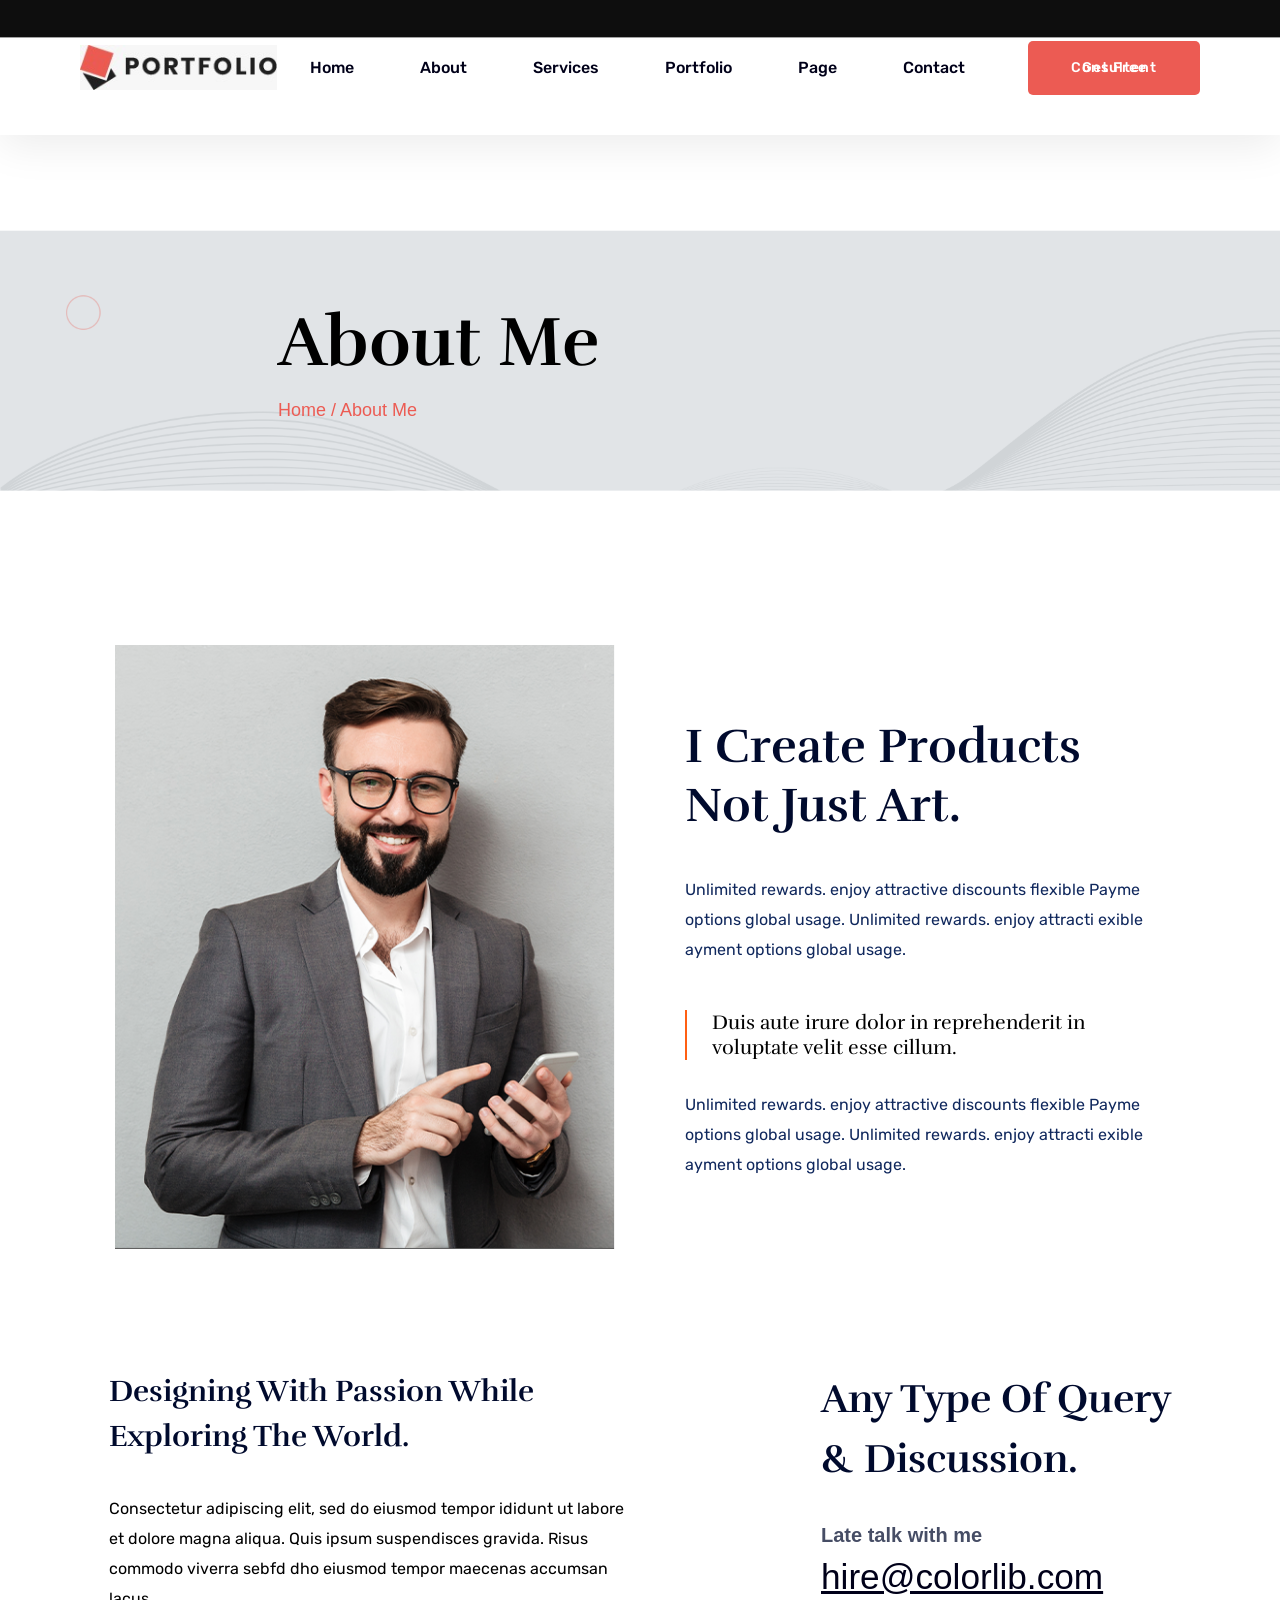
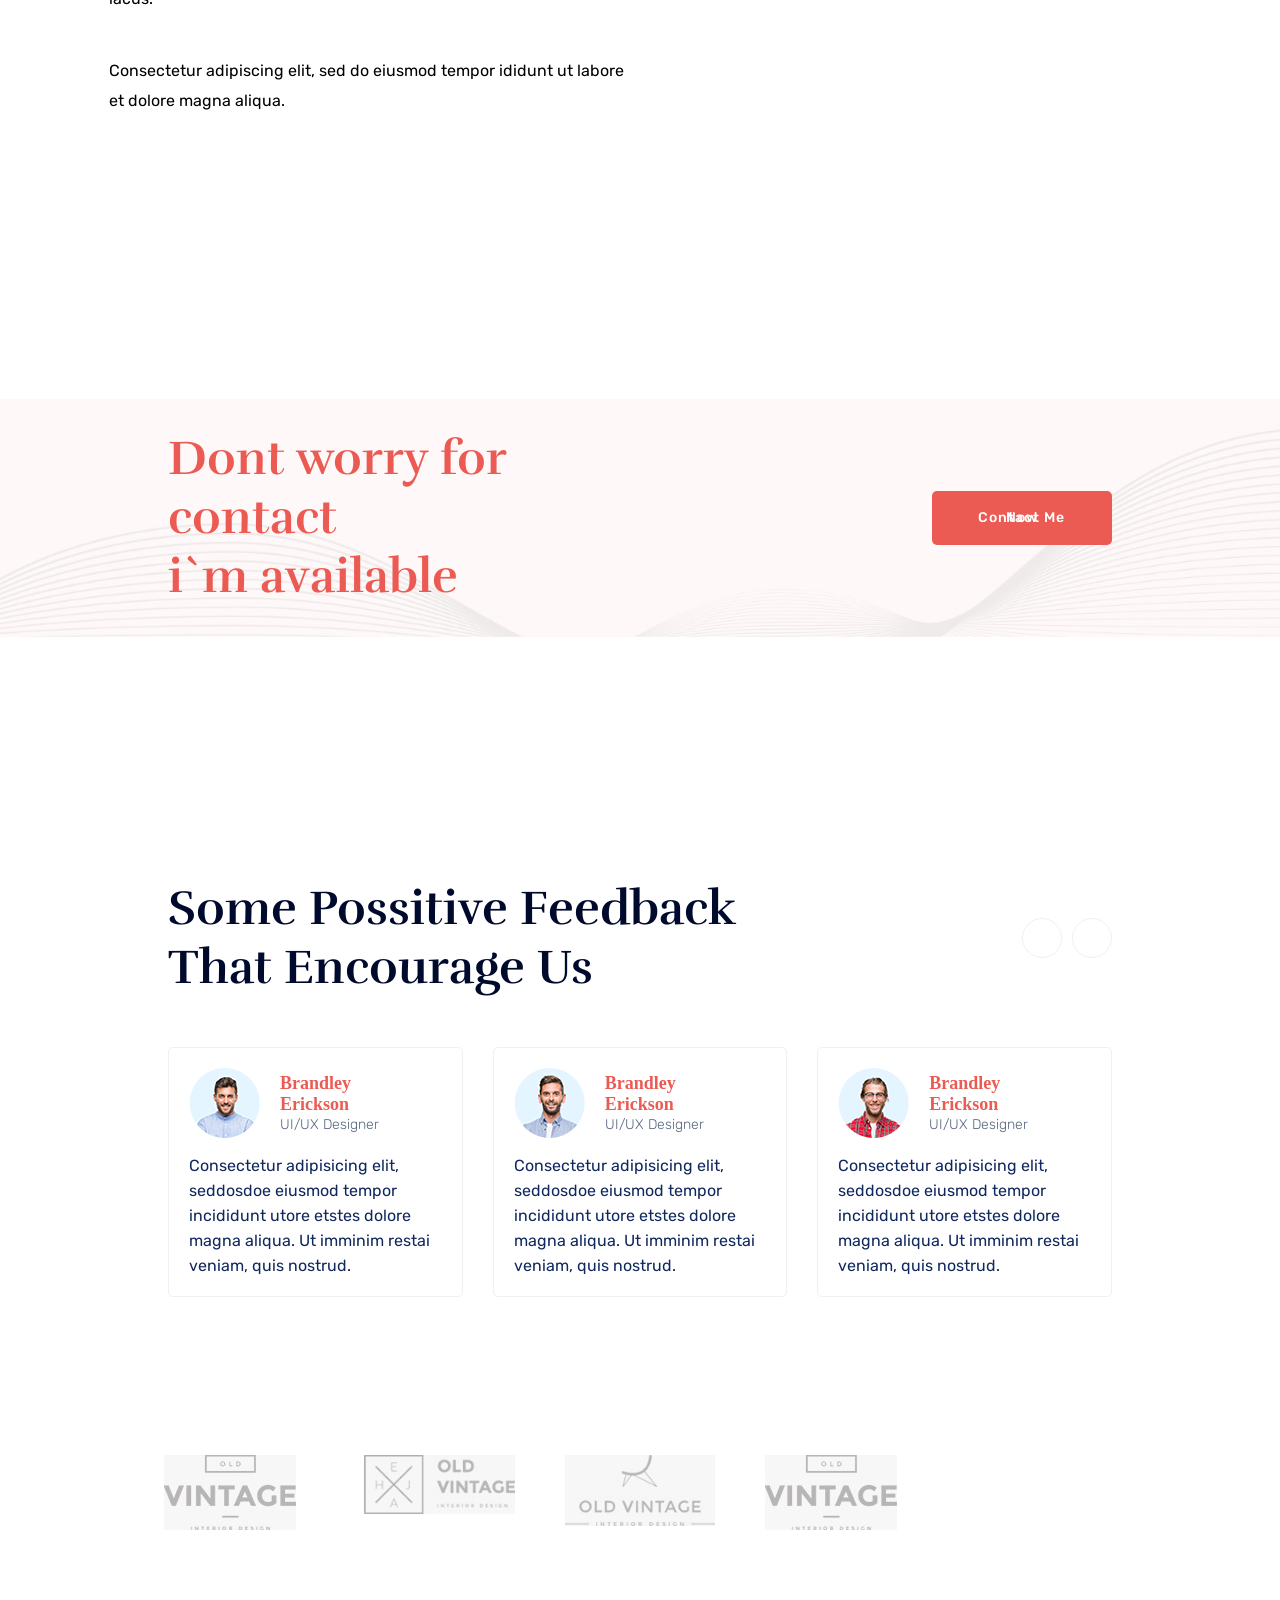
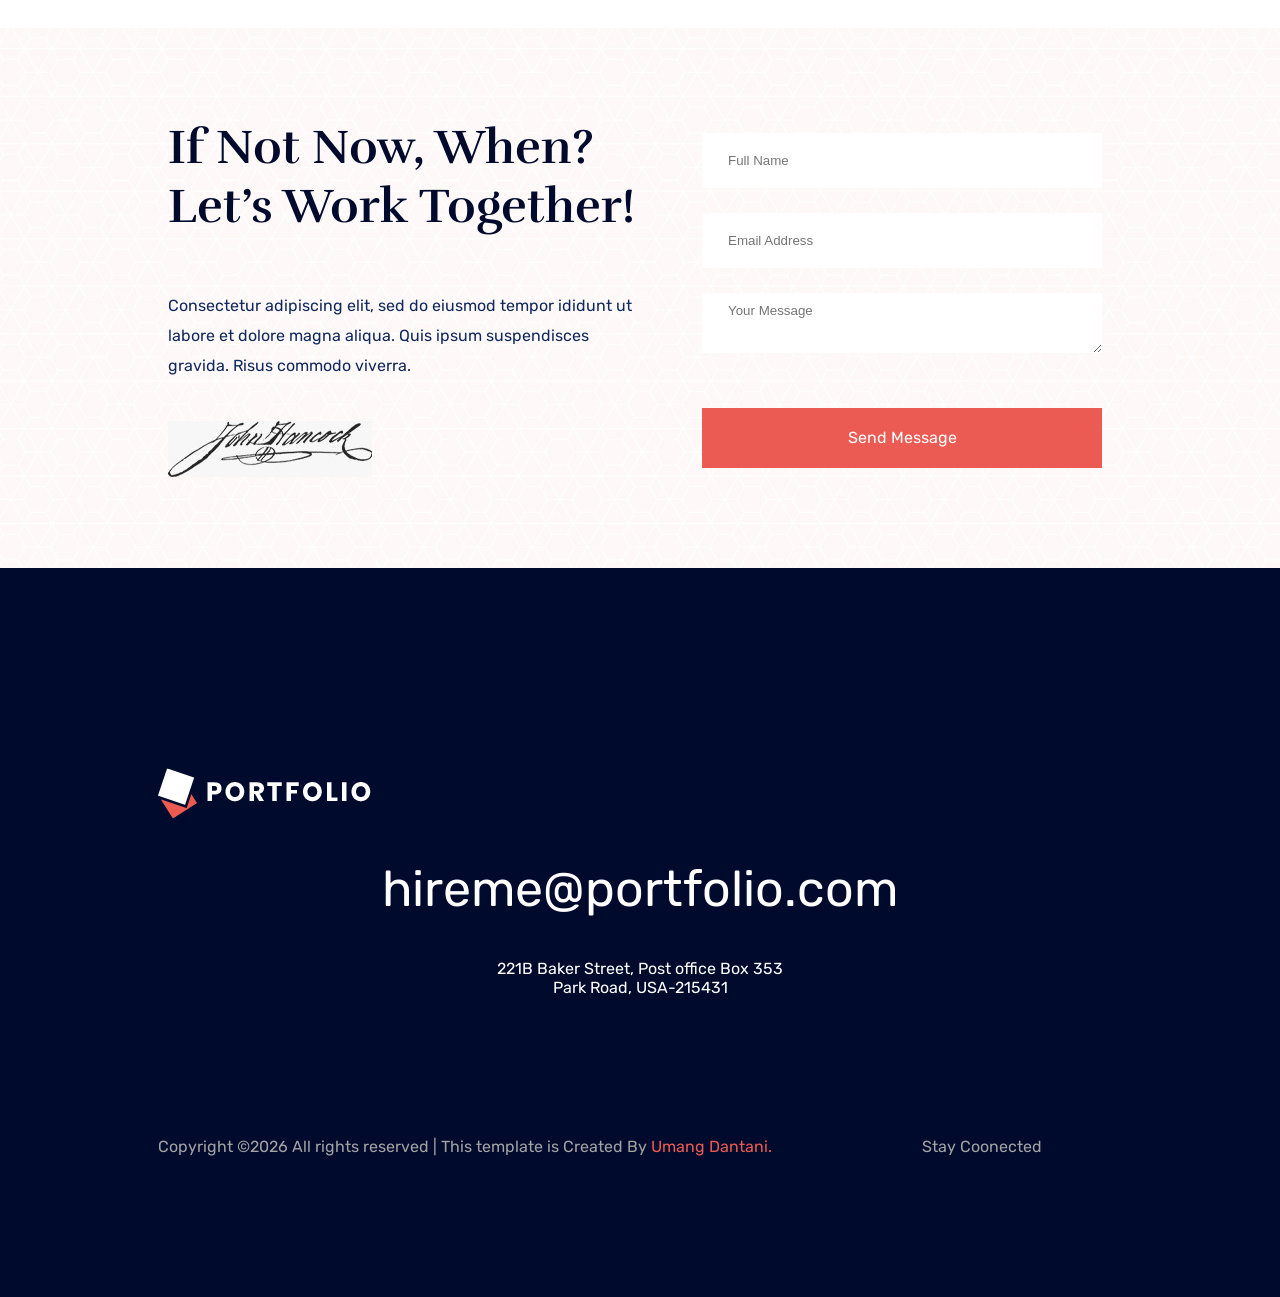
==== commit 1db93919: "first" ====
--- a/about.html
+++ b/about.html
@@ -15,6 +15,15 @@
     />
   </head>
   <body>
+    <div class="loader-wrapper">
+      <div class="loader-content">
+        <img src="./images/logo (1).png" alt="Logo" />
+        <h2>Loading...</h2>
+        <div class="loader-line">
+          <span></span>
+        </div>
+      </div>
+    </div>
     <header class="header">
       <div class="header-logo">
         <img src="./images/logo (1).png" alt="" />
--- a/style.css
+++ b/style.css
@@ -422,23 +422,46 @@
   transform: translate(10px);
   color: white;
 }
-.loader {
+.loader-wrapper {
   position: fixed;
-  top: 0;
-  left: 0;
-  width: 100%;
+  inset: 0;
+  background: #0e0e0e;
+  display: flex;
+  justify-content: center;
+  align-items: center;
+  z-index: 999999;
+}
+
+.loader-content {
+  text-align: center;
+}
+
+.loader-content img {
+  width: 100px;
+  margin-bottom: 20px;
+}
+
+.loader-content h2 {
+  color: #fff;
+  font-size: 22px;
+  margin-bottom: 20px;
+  letter-spacing: 3px;
+  text-transform: uppercase;
+}
+
+.loader-line {
+  width: 220px;
+  height: 4px;
+  background: #2d2d2d;
+  border-radius: 50px;
+  overflow: hidden;
+}
+
+.loader-line span {
+  display: block;
+  width: 0%;
   height: 100%;
-  background: #0e0e0e;
-  z-index: 99999;
-  display: flex;
-  align-items: center;
-  justify-content: center;
-}
-
-.loader h1 {
-  color: #fff;
-  font-size: 70px;
-  font-weight: 700;
+  background: #ff6b00;
 }
 .progress-bar {
   position: fixed;
